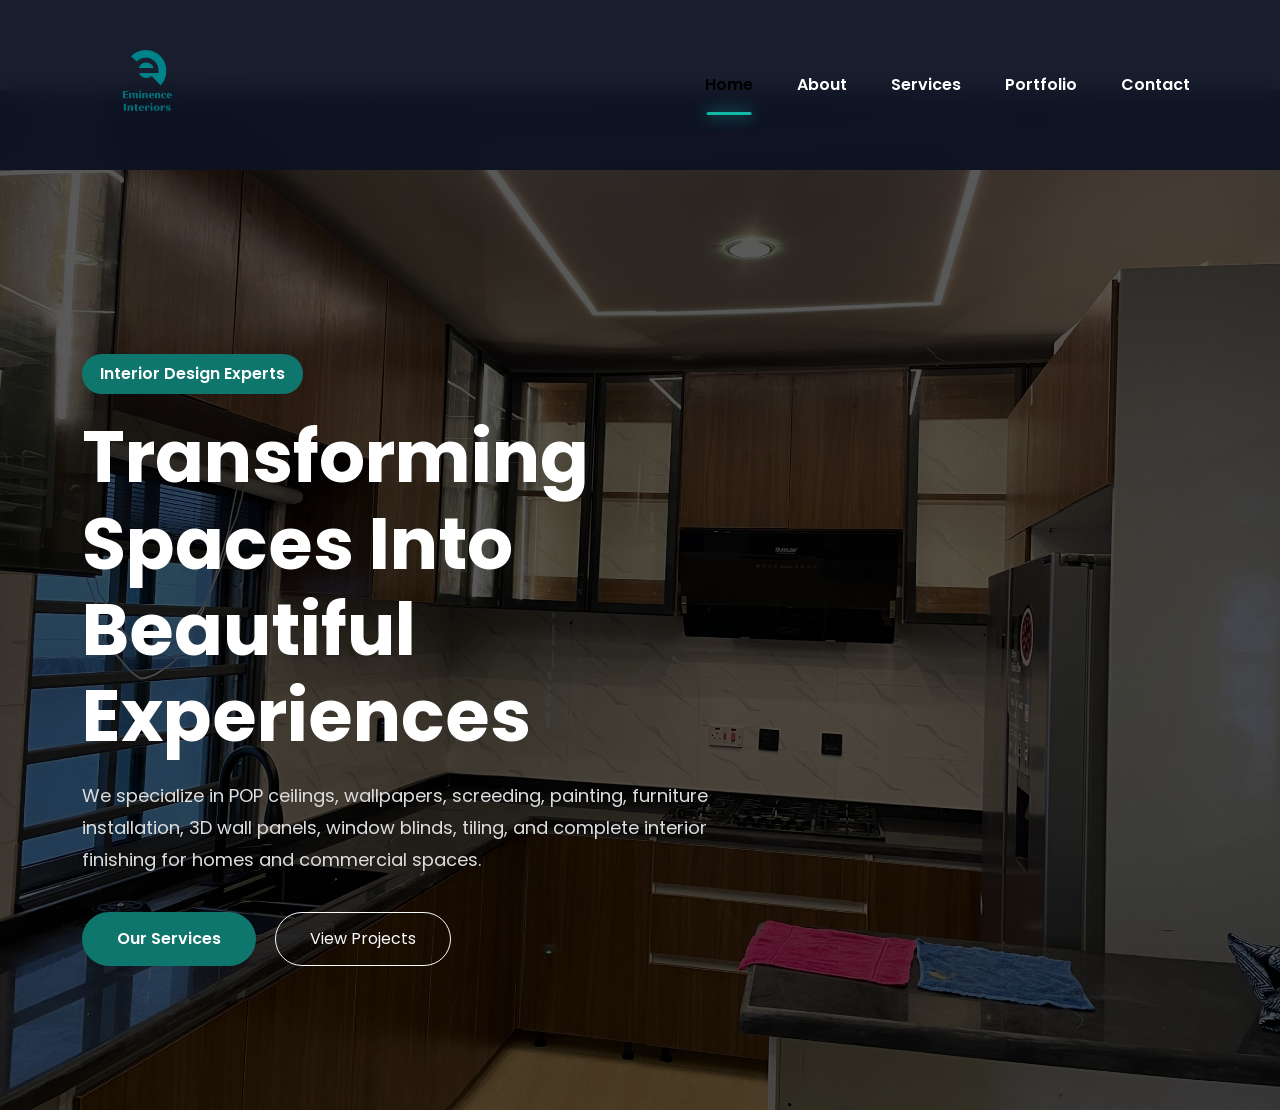
==== index.html @ 1c72c8dd "Add initial HTML structure for the website including index, portfolio, and services pages" ====
<!DOCTYPE html>
<html lang="en">

<head>

    <meta charset="UTF-8">
    <meta name="viewport" content="width=device-width, initial-scale=1.0">

    <title>Eminence Interior</title>

    <!-- Bootstrap -->

    <link href="https://cdn.jsdelivr.net/npm/bootstrap@5.3.8/dist/css/bootstrap.min.css" rel="stylesheet">

    <!-- Font Awesome -->

    <link rel="stylesheet"
        href="https://cdnjs.cloudflare.com/ajax/libs/font-awesome/6.7.2/css/all.min.css">

    <!-- CSS -->

    <link rel="stylesheet" href="css/style.css">

</head>

<body>
    <!--================== Navbar ==================-->

<nav class="navbar navbar-expand-lg fixed-top">

    <div class="container">

        <a class="navbar-brand" href="index.html">

            <img src="images/logo/logo.png" alt="Logo">

        </a>

        <button class="navbar-toggler bg-light"
            type="button"
            data-bs-toggle="collapse"
            data-bs-target="#navbarNav">

            <span class="navbar-toggler-icon"></span>

        </button>

        <div class="collapse navbar-collapse" id="navbarNav">

            <ul class="navbar-nav ms-auto">

                <li class="nav-item">
                    <a class="nav-link active" href="index.html">Home</a>
                </li>

                <li class="nav-item">
                    <a class="nav-link" href="about.html">About</a>
                </li>

                <li class="nav-item">
                    <a class="nav-link" href="services.html">Services</a>
                </li>

                <li class="nav-item">
                    <a class="nav-link" href="portfolio.html">Portfolio</a>
                </li>

                <li class="nav-item">
                    <a class="nav-link" href="contact.html">Contact</a>
                </li>

            </ul>

        </div>

    </div>

</nav>

<!-- ================= Hero Section ================= -->

<section class="hero">

    <div class="hero-overlay">

        <div class="container">

            <div class="row align-items-center min-vh-100">

                <div class="col-lg-7">

                    <span class="hero-tag">
                        Interior Design Experts
                    </span>

                    <h1>
                        Transforming Spaces Into Beautiful Experiences
                    </h1>

                    <p>
                        We specialize in POP ceilings, wallpapers, screeding,
                        painting, furniture installation, 3D wall panels,
                        window blinds, tiling, and complete interior finishing
                        for homes and commercial spaces.
                    </p>

                    <div class="hero-btns">

                        <a href="services.html" class="btn btn-main">
                            Our Services
                        </a>

                        <a href="portfolio.html" class="btn btn-outline-light">
                            View Projects
                        </a>

                    </div>

                </div>

            </div>

        </div>

    </div>

</section>

<script>

window.addEventListener("scroll",function(){

document.querySelector(".navbar").classList.toggle("scrolled",window.scrollY>50);

});

</script>

<script src="https://cdn.jsdelivr.net/npm/bootstrap@5.3.8/dist/js/bootstrap.bundle.min.js"></script>

</body>

</html>
---- css/style.css ----
/* Google Font */

@import url('https://fonts.googleapis.com/css2?family=Poppins:wght@300;400;500;600;700;800&display=swap');

*{
    margin:0;
    padding:0;
    box-sizing:border-box;
    font-family:'Poppins',sans-serif;
}

body{
    overflow-x:hidden;
}

/* Navbar */

.navbar{

    position:fixed;

    top:0;

    left:0;

    width:100%;

    background:rgba(13,18,35,.95);

    backdrop-filter:blur(12px);

    z-index:999;

    transition:.4s;

    padding:15px 0;

}

.navbar-brand img{
    width:130px;
    height:auto;
}

.nav-link{

    position:relative;

    color:white;

    font-weight:600;

    margin-left:28px;

    transition:.3s;

}

.nav-link:hover{

    color:#14b8a6;

}

.nav-link::after{

    content:"";

    position:absolute;

    left:50%;

    bottom:-10px;

    width:0;

    height:3px;

    background:#14b8a6;

    border-radius:50px;

    transform:translateX(-50%);

    transition:.3s;

}

.nav-link:hover::after{

    width:70%;

}

.nav-link.active{

    color:#14b8a6;

}

.nav-link.active::after{

    width:70%;

    box-shadow:0 0 15px #14b8a6;

}

.navbar.scrolled{
    background:#111827;
    box-shadow:0 5px 20px rgba(0,0,0,.2);
}

.navbar.scrolled .nav-link{
    color:#fff;
}

.navbar.scrolled .nav-link:hover{
    color:#14b8a6;
}

/* ================= HERO ================= */

.hero{

    background:url("../images/hero/hero.png") center center/cover no-repeat;

    min-height:100vh;

    position:relative;

    margin-top:90px;

}

.hero .container{
    padding-top:120px;
}

.hero-overlay{

    background:rgba(0,0,0,.65);

    min-height:100vh;

    display:flex;

    align-items:center;

}

.hero-tag{

    display:inline-block;

    background:#0F766E;

    color:#fff;

    padding:8px 18px;

    border-radius:30px;

    margin-bottom:20px;

    font-weight:600;

}

.hero h1{

    color:#fff;

    font-size:72px;

    font-weight:700;

    line-height:1.2;

    margin-bottom:20px;

}

.hero p{

    color:#ddd;

    font-size:18px;

    line-height:1.8;

    max-width:650px;

}

.hero-btns{

    margin-top:35px;

}

.btn-main{

    background:#0F766E;

    color:#fff;

    padding:14px 34px;

    border-radius:50px;

    margin-right:15px;

    font-weight:600;

}

.btn-main:hover{

    background:#0b5d57;

    color:#fff;

}

.btn-outline-light{

    padding:14px 34px;

    border-radius:50px;

}

.btn-outline-light:hover{

    background:#fff;

    color:#000;

}

@media (max-width:768px){

.hero{

    text-align:center;

}

.hero h1{

    font-size:38px;

}

.hero p{

    font-size:16px;

}

.hero-btns{

    display:flex;

    flex-direction:column;

    gap:15px;

}

.btn-main,

.btn-outline-light{

    width:100%;

}

}
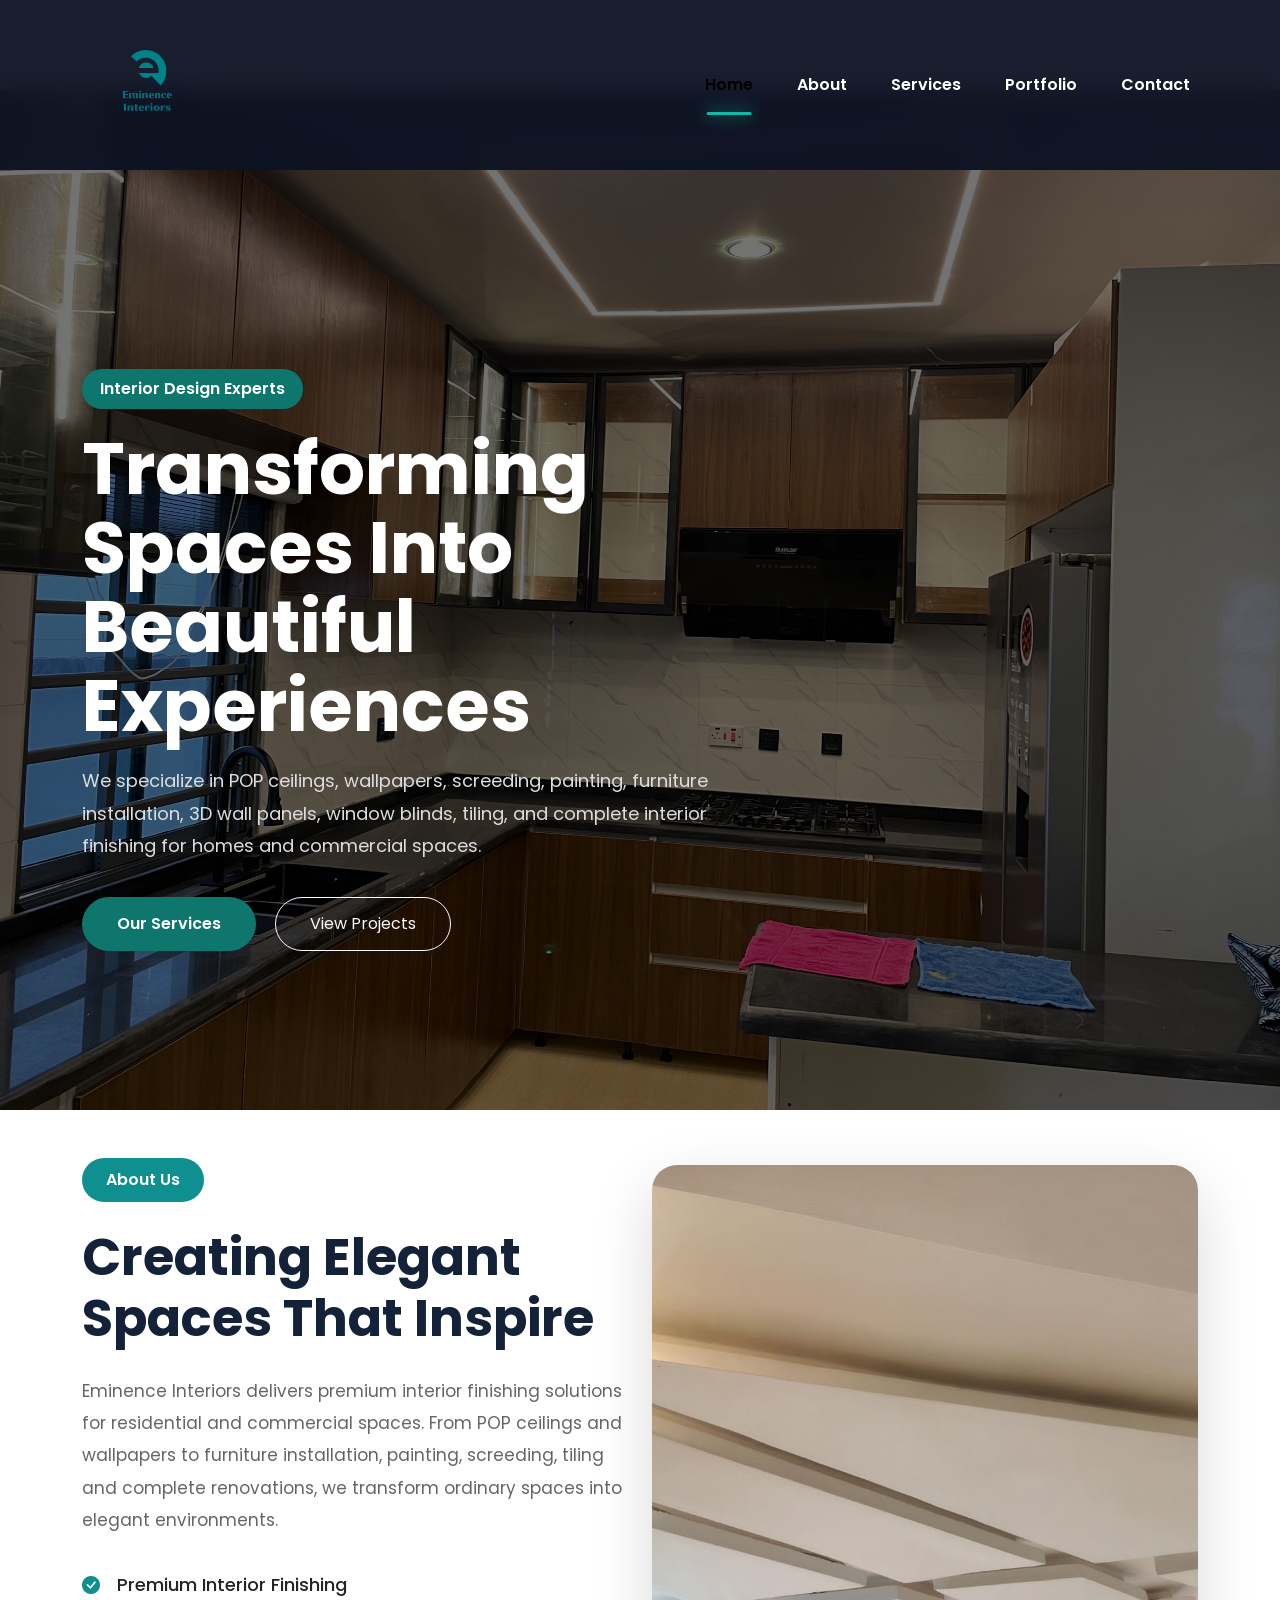
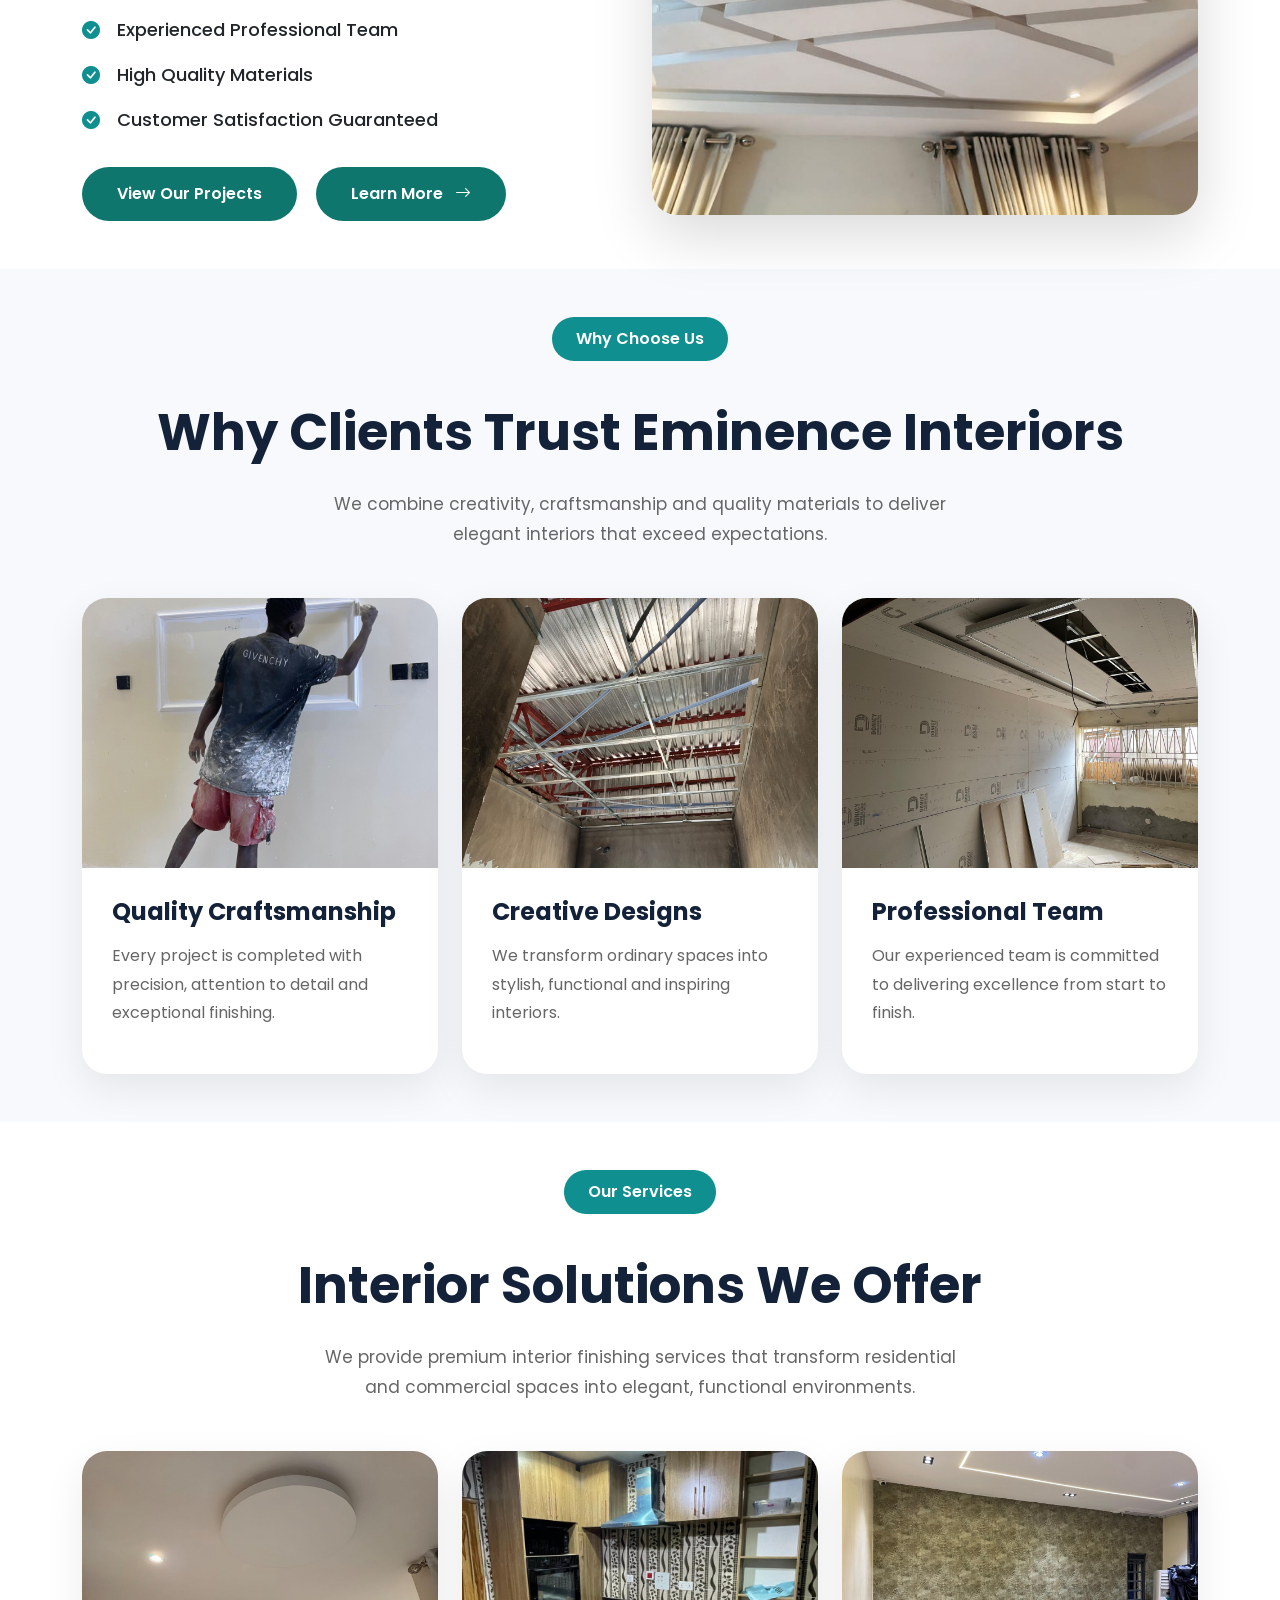
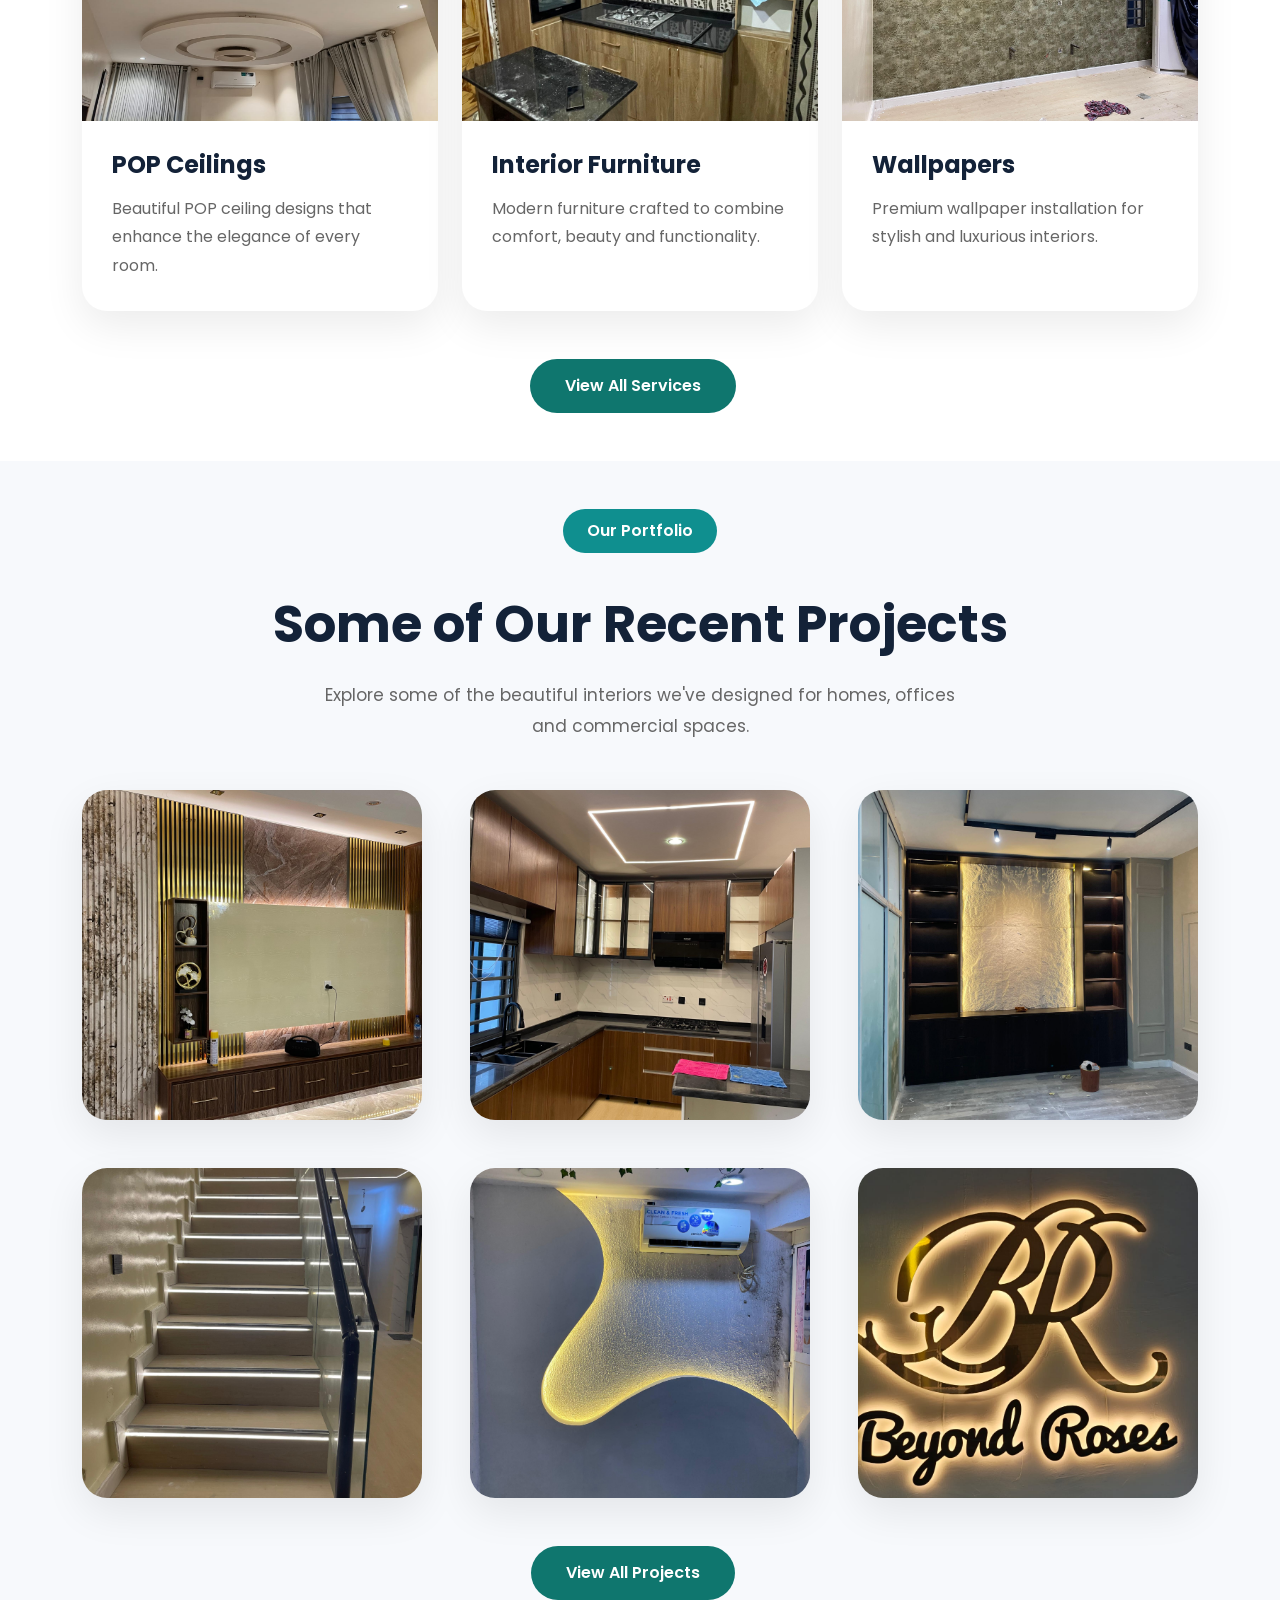
==== commit 7e9746be: "Add About, Why Choose Us, Services, and Portfolio sections to the homepage" ====
--- a/index.html
+++ b/index.html
@@ -17,6 +17,10 @@
     <link rel="stylesheet"
         href="https://cdnjs.cloudflare.com/ajax/libs/font-awesome/6.7.2/css/all.min.css">
 
+    <!-- Bootstrap Icons -->
+    <link rel="stylesheet"
+        href="https://cdn.jsdelivr.net/npm/bootstrap-icons@1.11.3/font/bootstrap-icons.min.css">
+    
     <!-- CSS -->
 
     <link rel="stylesheet" href="css/style.css">
@@ -126,6 +130,428 @@
 
 </section>
 
+<section class="about py-5" id="about">
+    <div class="container">
+
+        <div class="row align-items-center gy-5">
+
+            <!-- TEXT -->
+
+            <div class="col-lg-6">
+
+                <span class="section-tag">
+
+                    About Us
+
+                </span>
+
+                <h2 class="section-title">
+
+                    Creating Elegant Spaces
+                    That Inspire
+
+                </h2>
+
+                <p class="about-text">
+
+                    Eminence Interiors delivers premium interior
+                    finishing solutions for residential and
+                    commercial spaces. From POP ceilings and
+                    wallpapers to furniture installation,
+                    painting, screeding, tiling and complete
+                    renovations, we transform ordinary spaces
+                    into elegant environments.
+
+                </p>
+
+                <div class="about-features">
+
+                    <p><i class="bi bi-check-circle-fill"></i> Premium Interior Finishing</p>
+
+                    <p><i class="bi bi-check-circle-fill"></i> Experienced Professional Team</p>
+
+                    <p><i class="bi bi-check-circle-fill"></i> High Quality Materials</p>
+
+                    <p><i class="bi bi-check-circle-fill"></i> Customer Satisfaction Guaranteed</p>
+
+                </div>
+
+                <a href="portfolio.html"
+                    class="btn btn-main mt-3">
+
+                    View Our Projects
+
+                </a>
+
+                <a href="about.html" 
+                    class="btn btn-main mt-3">
+                    Learn More
+                    <i class="bi bi-arrow-right ms-2"></i>
+                </a>
+
+            </div>
+
+            <!-- IMAGE -->
+
+            <div class="col-lg-6">
+
+                <img src="images/about/about3.png"
+                    class="img-fluid about-img"
+                    alt="About Eminence Interiors">
+
+            </div>
+
+        </div>
+
+    </div>
+</section>
+
+<section class="why-us py-5">
+
+    <div class="container">
+
+        <div class="text-center mb-5">
+
+            <span class="section-tag">
+                Why Choose Us
+            </span>
+
+            <h2 class="section-title mt-3">
+                Why Clients Trust Eminence Interiors
+            </h2>
+
+            <p class="section-description">
+                We combine creativity, craftsmanship and quality
+                materials to deliver elegant interiors that exceed
+                expectations.
+            </p>
+
+        </div>
+
+        <div class="row g-4">
+
+            <!-- Card 1 -->
+
+            <div class="col-lg-4 col-md-6">
+
+                <div class="why-card">
+
+                    <div class="why-image">
+
+                        <img src="images/about/about.png"
+                             alt="Quality Craftsmanship">
+
+                    </div>
+
+                    <div class="why-content">
+
+                        <h4>Quality Craftsmanship</h4>
+
+                        <p>
+                            Every project is completed with precision,
+                            attention to detail and exceptional finishing.
+                        </p>
+
+                    </div>
+
+                </div>
+
+            </div>
+
+            <!-- Card 2 -->
+
+            <div class="col-lg-4 col-md-6">
+
+                <div class="why-card">
+
+                    <div class="why-image">
+
+                        <img src="images/about/about1.png"
+                             alt="Creative Designs">
+
+                    </div>
+
+                    <div class="why-content">
+
+                        <h4>Creative Designs</h4>
+
+                        <p>
+                            We transform ordinary spaces into stylish,
+                            functional and inspiring interiors.
+                        </p>
+
+                    </div>
+
+                </div>
+
+            </div>
+
+            <!-- Card 3 -->
+
+            <div class="col-lg-4 col-md-6">
+
+                <div class="why-card">
+
+                    <div class="why-image">
+
+                        <img src="images/about/about2.png"
+                             alt="Professional Team">
+
+                    </div>
+
+                    <div class="why-content">
+
+                        <h4>Professional Team</h4>
+
+                        <p>
+                            Our experienced team is committed to
+                            delivering excellence from start to finish.
+                        </p>
+
+                    </div>
+
+                </div>
+
+            </div>
+
+        </div>
+
+    </div>
+
+</section>
+
+<!-- ================= SERVICES ================= -->
+
+<section class="services py-5" id="services">
+
+    <div class="container">
+
+        <div class="text-center mb-5">
+
+            <span class="section-tag">
+
+                Our Services
+
+            </span>
+
+            <h2 class="section-title mt-3">
+
+                Interior Solutions We Offer
+
+            </h2>
+
+            <p class="section-description">
+
+                We provide premium interior finishing services that
+                transform residential and commercial spaces into
+                elegant, functional environments.
+
+            </p>
+
+        </div>
+
+        <div class="row g-4">
+
+            <!-- Service 1 -->
+
+            <div class="col-lg-4 col-md-6">
+
+                <div class="service-card">
+
+                    <img src="images/services/services2.png"
+                         alt="POP Ceiling">
+
+                    <div class="service-content">
+
+                        <h4>POP Ceilings</h4>
+
+                        <p>
+
+                            Beautiful POP ceiling designs that
+                            enhance the elegance of every room.
+
+                        </p>
+
+                    </div>
+
+                </div>
+
+            </div>
+
+            <!-- Service 2 -->
+
+            <div class="col-lg-4 col-md-6">
+
+                <div class="service-card">
+
+                    <img src="images/services/services3.png"
+                         alt="Furniture">
+
+                    <div class="service-content">
+
+                        <h4>Interior Furniture</h4>
+
+                        <p>
+
+                            Modern furniture crafted to combine
+                            comfort, beauty and functionality.
+
+                        </p>
+
+                    </div>
+
+                </div>
+
+            </div>
+
+            <!-- Service 3 -->
+
+            <div class="col-lg-4 col-md-6">
+
+                <div class="service-card">
+
+                    <img src="images/services/services.png"
+                         alt="Wallpaper">
+
+                    <div class="service-content">
+
+                        <h4>Wallpapers</h4>
+
+                        <p>
+
+                            Premium wallpaper installation for
+                            stylish and luxurious interiors.
+
+                        </p>
+
+                    </div>
+
+                </div>
+
+            </div>
+
+        </div>
+
+        <!-- Button -->
+
+        <div class="text-center mt-5">
+
+            <a href="services.html" class="btn btn-main">
+
+                View All Services
+
+            </a>
+
+        </div>
+
+    </div>
+
+</section>
+
+<!-- ================= PORTFOLIO PREVIEW ================= -->
+
+<section class="portfolio-preview py-5">
+
+    <div class="container">
+
+        <div class="text-center mb-5">
+
+            <span class="section-tag">
+
+                Our Portfolio
+
+            </span>
+
+            <h2 class="section-title mt-3">
+
+                Some of Our Recent Projects
+
+            </h2>
+
+            <p class="section-description">
+
+                Explore some of the beautiful interiors we've
+                designed for homes, offices and commercial spaces.
+
+            </p>
+
+        </div>
+
+        <div class="row g-5">
+
+            <div class="col-lg-4 col-md-6">
+
+    <div class="portfolio-item">
+
+        <img src="images/portfolio/portfolio1.png"
+             alt="Luxury Living Room">
+
+        <div class="portfolio-overlay">
+
+            <h4>
+
+                Luxury Living Room
+
+            </h4>
+
+            <a href="portfolio.html">
+
+                View Project
+                <i class="bi bi-arrow-right"></i>
+
+            </a>
+
+        </div>
+
+    </div>
+
+</div>
+            <div class="col-lg-4 col-md-6">
+                <div class="portfolio-item">
+                    <img src="images/portfolio/portfolio.png" alt="">
+                </div>
+            </div>
+
+            <div class="col-lg-4 col-md-6">
+                <div class="portfolio-item">
+                    <img src="images/portfolio/portfolio2.png" alt="">
+                </div>
+            </div>
+
+            <div class="col-lg-4 col-md-6">
+                <div class="portfolio-item">
+                    <img src="images/portfolio/portfolio4.png" alt="">
+                </div>
+            </div>
+
+            <div class="col-lg-4 col-md-6">
+                <div class="portfolio-item">
+                    <img src="images/portfolio/portfolio5.png" alt="">
+                </div>
+            </div>
+
+            <div class="col-lg-4 col-md-6">
+                <div class="portfolio-item">
+                    <img src="images/portfolio/portfolio6.png" alt="">
+                </div>
+            </div>
+
+        </div>
+
+        <div class="text-center mt-5">
+
+            <a href="portfolio.html" class="btn btn-main">
+
+                View All Projects
+
+            </a>
+
+        </div>
+
+    </div>
+
+</section>
+
 <script>
 
 window.addEventListener("scroll",function(){
--- a/css/style.css
+++ b/css/style.css
@@ -139,7 +139,7 @@
 
 .hero-overlay{
 
-    background:rgba(0,0,0,.65);
+    background:rgba(0,0,0,.55);
 
     min-height:100vh;
 
@@ -175,106 +175,538 @@
 
     font-weight:700;
 
+    line-height:1.1;
+
+    margin-bottom:20px;
+
+}
+
+.hero p{
+
+    color:#ddd;
+
+    font-size:18px;
+
+    line-height:1.8;
+
+    max-width:650px;
+
+}
+
+.hero-btns{
+
+    margin-top:35px;
+
+}
+
+.btn-main{
+
+    background:#0F766E;
+
+    color:#fff;
+
+    padding:14px 34px;
+
+    border-radius:50px;
+
+    margin-right:15px;
+
+    font-weight:600;
+
+}
+
+.btn-main:hover{
+
+    background:#0b5d57;
+
+    color:#fff;
+
+}
+
+.btn-outline-light{
+
+    padding:14px 34px;
+
+    border-radius:50px;
+
+}
+
+.btn-outline-light:hover{
+
+    background:#fff;
+
+    color:#000;
+
+}
+
+@media (max-width:768px){
+
+.hero{
+
+    text-align:center;
+
+}
+
+.hero h1{
+
+    font-size:38px;
+
+}
+
+.hero p{
+
+    font-size:16px;
+
+}
+
+.hero-btns{
+
+    display:flex;
+
+    flex-direction:column;
+
+    gap:15px;
+
+}
+
+.btn-main,
+
+.btn-outline-light{
+
+    width:100%;
+
+}
+.services{
+
+    padding:80px 0;
+
+}
+
+.service-content{
+
+    text-align:center;
+
+}
+
+.service-content h4{
+
+    font-size:22px;
+
+}
+
+.portfolio-preview{
+
+    padding:80px 0;
+
+}
+
+.portfolio-item img{
+
+    height:250px;
+
+}
+
+}
+
+.about{
+
+    padding:120px 0;
+
+    background:#fff;
+
+}
+
+.section-tag{
+
+    display:inline-block;
+
+    background:#0f8f8f;
+
+    color:#fff;
+
+    padding:10px 24px;
+
+    border-radius:50px;
+
+    font-weight:600;
+
+    margin-bottom:25px;
+
+}
+
+.section-title{
+
+    font-size:3.2rem;
+
+    font-weight:700;
+
+    color:#132238;
+
     line-height:1.2;
 
-    margin-bottom:20px;
-
-}
-
-.hero p{
-
-    color:#ddd;
+    margin-bottom:25px;
+
+}
+
+.about-text{
+
+    font-size:17px;
+
+    line-height:1.9;
+
+    color:#666;
+
+}
+
+.about-features{
+
+    margin-top:35px;
+
+}
+
+.about-features p{
 
     font-size:18px;
 
+    margin-bottom:18px;
+
+    font-weight:500;
+
+}
+
+.about-features i{
+
+    color:#0f8f8f;
+
+    margin-right:12px;
+
+}
+
+.about-img{
+
+    width:100%;
+
+    height:650px;
+
+    object-fit:cover;
+
+    border-radius:25px;
+
+    box-shadow:0 20px 60px rgba(0,0,0,.15);
+
+    transition:.5s ease;
+
+}
+
+.about-img:hover img{
+
+    transform:scale(1.08);
+
+}
+
+/* WHY CHOOSE US */
+
+.why-us{
+
+    background:#f7f9fc;
+
+    padding:120px 0;
+
+}
+
+.section-description{
+
+    max-width:650px;
+
+    margin:20px auto 0;
+
+    color:#666;
+
+    font-size:17px;
+
     line-height:1.8;
 
-    max-width:650px;
-
-}
-
-.hero-btns{
-
-    margin-top:35px;
-
-}
-
-.btn-main{
-
-    background:#0F766E;
+}
+
+.why-card{
+
+    background:#fff;
+
+    border-radius:25px;
+
+    overflow:hidden;
+
+    box-shadow:0 15px 40px rgba(0,0,0,.08);
+
+    transition:.4s ease;
+
+    height:100%;
+
+}
+
+.why-card:hover{
+
+    transform:translateY(-12px);
+
+    box-shadow:0 30px 60px rgba(0,0,0,.15);
+
+}
+
+.why-image{
+
+    overflow:hidden;
+
+}
+
+.why-image img{
+
+    width:100%;
+
+    height:270px;
+
+    object-fit:cover;
+
+    transition:.5s ease;
+
+}
+
+.why-card:hover img{
+
+    transform:scale(1.08);
+
+}
+
+.why-content{
+
+    padding:30px;
+
+}
+
+.why-content h4{
+
+    font-size:24px;
+
+    font-weight:700;
+
+    color:#132238;
+
+    margin-bottom:15px;
+
+}
+
+.why-content p{
+
+    color:#666;
+
+    line-height:1.8;
+
+    font-size:16px;
+
+}
+
+/* ===========================
+        SERVICES
+=========================== */
+
+.services{
+
+    padding:120px 0;
+
+    background:#fff;
+
+}
+
+.service-card{
+
+    background:#fff;
+
+    border-radius:25px;
+
+    overflow:hidden;
+
+    box-shadow:0 15px 40px rgba(0,0,0,.08);
+
+    transition:.4s ease;
+
+    height:100%;
+
+}
+
+.service-card:hover{
+
+    transform:translateY(-12px);
+
+    box-shadow:0 25px 60px rgba(0,0,0,.15);
+
+}
+
+.service-card img{
+
+    width:100%;
+
+    height:270px;
+
+    object-fit:cover;
+
+    transition:.5s ease;
+
+}
+
+.service-card:hover img{
+
+    transform:scale(1.08);
+
+}
+
+.service-content{
+
+    padding:30px;
+
+}
+
+.service-content h4{
+
+    color:#132238;
+
+    font-size:24px;
+
+    font-weight:700;
+
+    margin-bottom:15px;
+
+}
+
+.service-content p{
+
+    color:#666;
+
+    line-height:1.8;
+
+    margin-bottom:0;
+
+}
+
+/* ===========================
+      PORTFOLIO PREVIEW
+=========================== */
+
+.portfolio-preview{
+
+    padding:80px 0;
+
+    background:#f7f9fc;
+
+}
+
+.portfolio-item{
+
+    position:relative;
+
+    overflow:hidden;
+
+    border-radius:25px;
+
+    box-shadow:0 15px 40px rgba(0,0,0,.08);
+
+    transition:.4s ease;
+
+}
+
+.portfolio-item:hover{
+
+    transform:translateY(-10px);
+
+    box-shadow:0 25px 60px rgba(0,0,0,.15);
+
+}
+
+.portfolio-item img{
+
+    width:100%;
+
+    height:330px;
+
+    object-fit:cover;
+
+    transition:.6s ease;
+
+}
+
+.portfolio-item:hover img{
+
+    transform:scale(1.1);
+
+}
+
+.portfolio-overlay{
+
+    position:absolute;
+
+    inset:0;
+
+    background:linear-gradient(
+        rgba(0,0,0,.05),
+        rgba(0,0,0,.75)
+    );
+
+    display:flex;
+
+    flex-direction:column;
+
+    justify-content:flex-end;
+
+    align-items:center;
+
+    padding:30px;
+
+    opacity:0;
+
+    transition:.45s ease;
+
+}
+
+.portfolio-item:hover .portfolio-overlay{
+
+    opacity:1;
+
+}
+
+.portfolio-overlay h4{
 
     color:#fff;
 
-    padding:14px 34px;
+    font-size:24px;
+
+    margin-bottom:12px;
+
+    transform:translateY(20px);
+
+    transition:.45s;
+
+}
+
+.portfolio-overlay a{
+
+    color:#fff;
+
+    text-decoration:none;
+
+    background:#0f8f8f;
+
+    padding:12px 25px;
 
     border-radius:50px;
 
-    margin-right:15px;
-
-    font-weight:600;
-
-}
-
-.btn-main:hover{
-
-    background:#0b5d57;
-
-    color:#fff;
-
-}
-
-.btn-outline-light{
-
-    padding:14px 34px;
-
-    border-radius:50px;
-
-}
-
-.btn-outline-light:hover{
-
-    background:#fff;
-
-    color:#000;
-
-}
-
-@media (max-width:768px){
-
-.hero{
-
-    text-align:center;
-
-}
-
-.hero h1{
-
-    font-size:38px;
-
-}
-
-.hero p{
-
-    font-size:16px;
-
-}
-
-.hero-btns{
-
-    display:flex;
-
-    flex-direction:column;
-
-    gap:15px;
-
-}
-
-.btn-main,
-
-.btn-outline-light{
-
-    width:100%;
-
-}
+    transform:translateY(20px);
+
+    transition:.45s;
+
+}
+
+.portfolio-item:hover .portfolio-overlay h4,
+
+.portfolio-item:hover .portfolio-overlay a{
+
+    transform:translateY(0);
 
 }
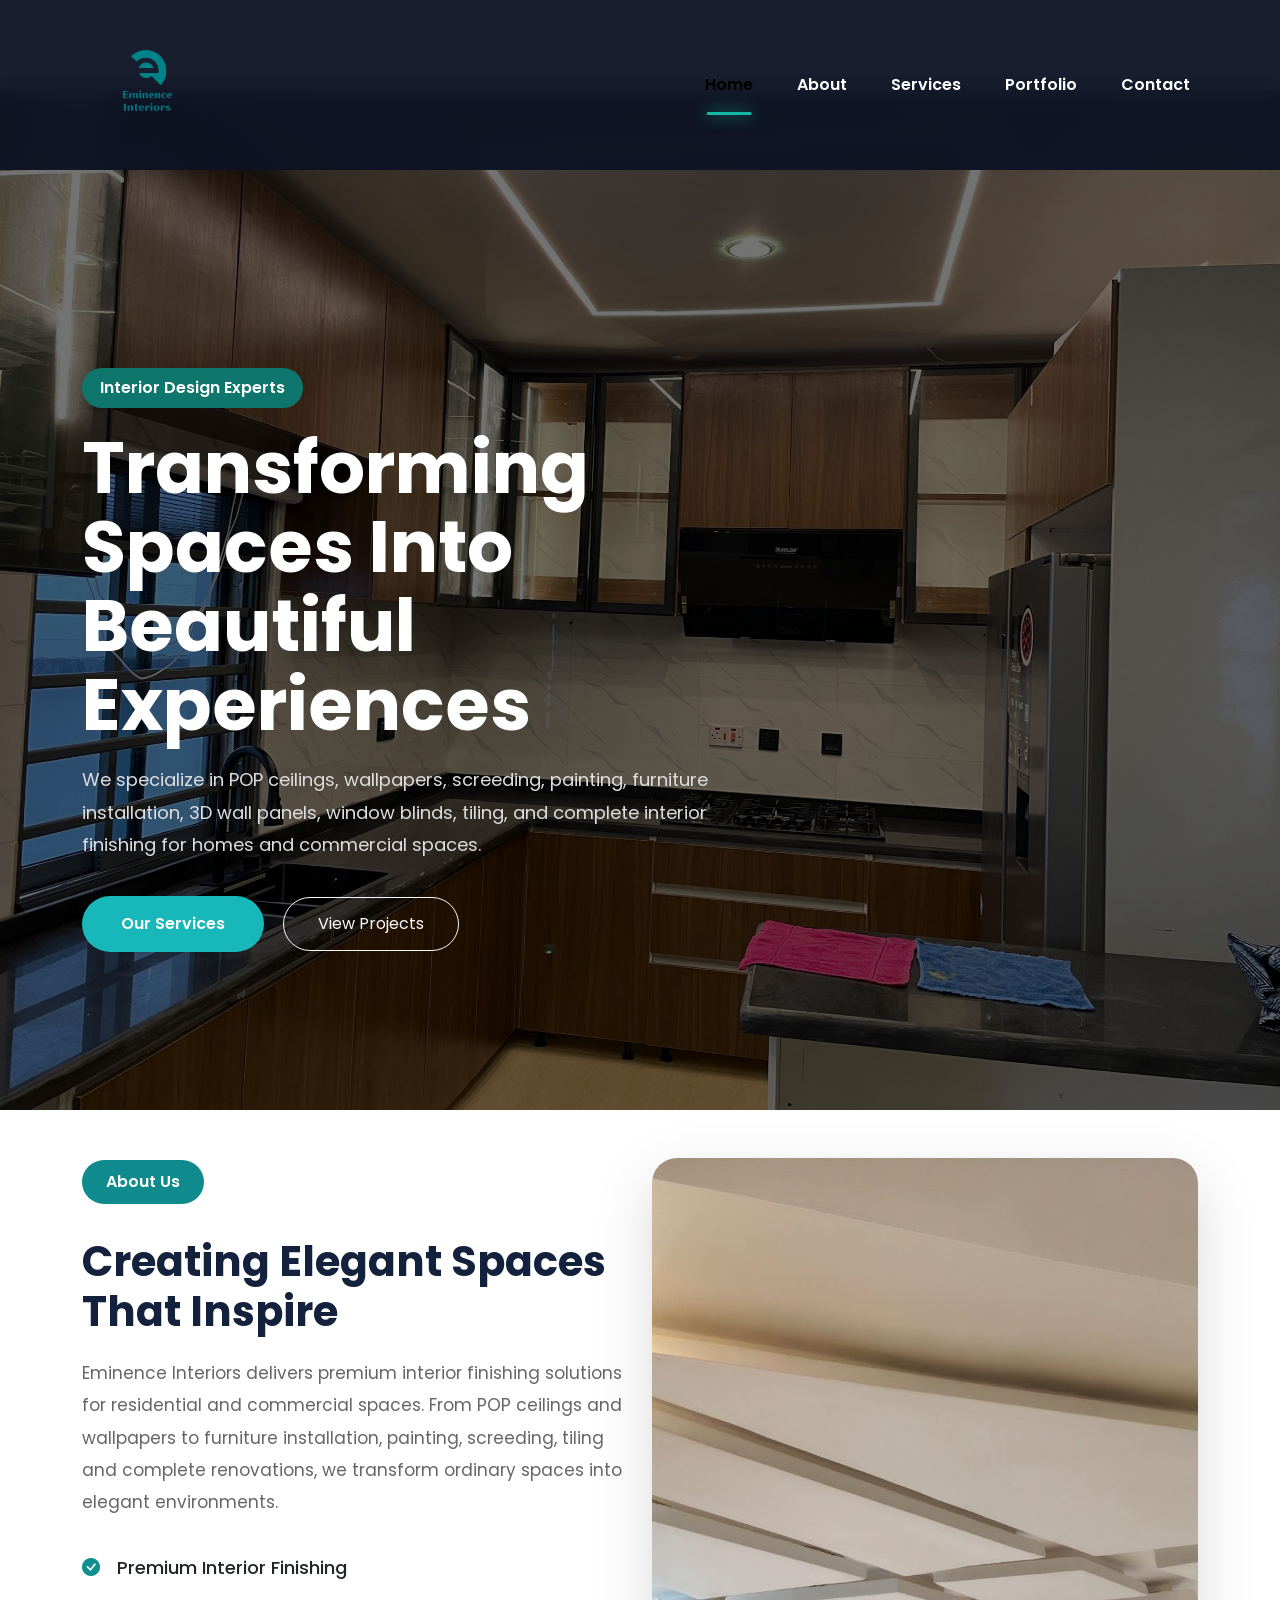
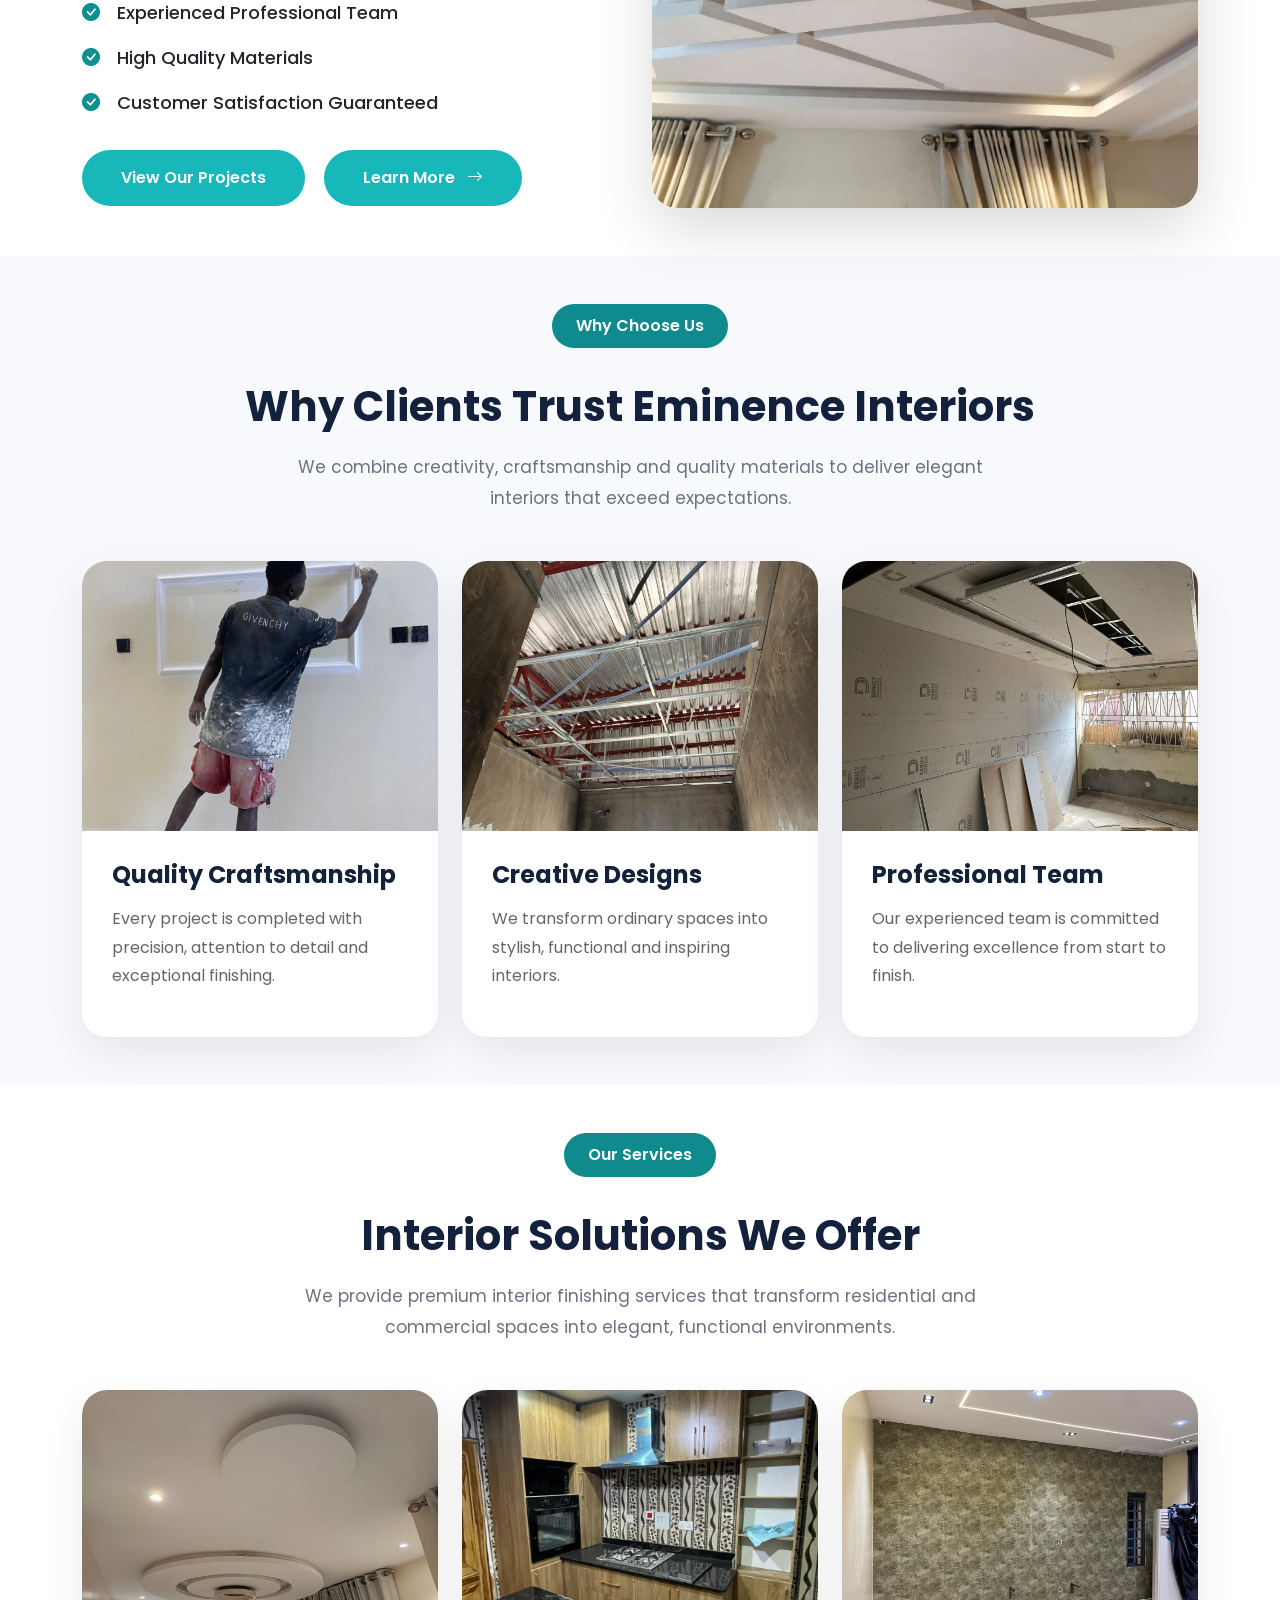
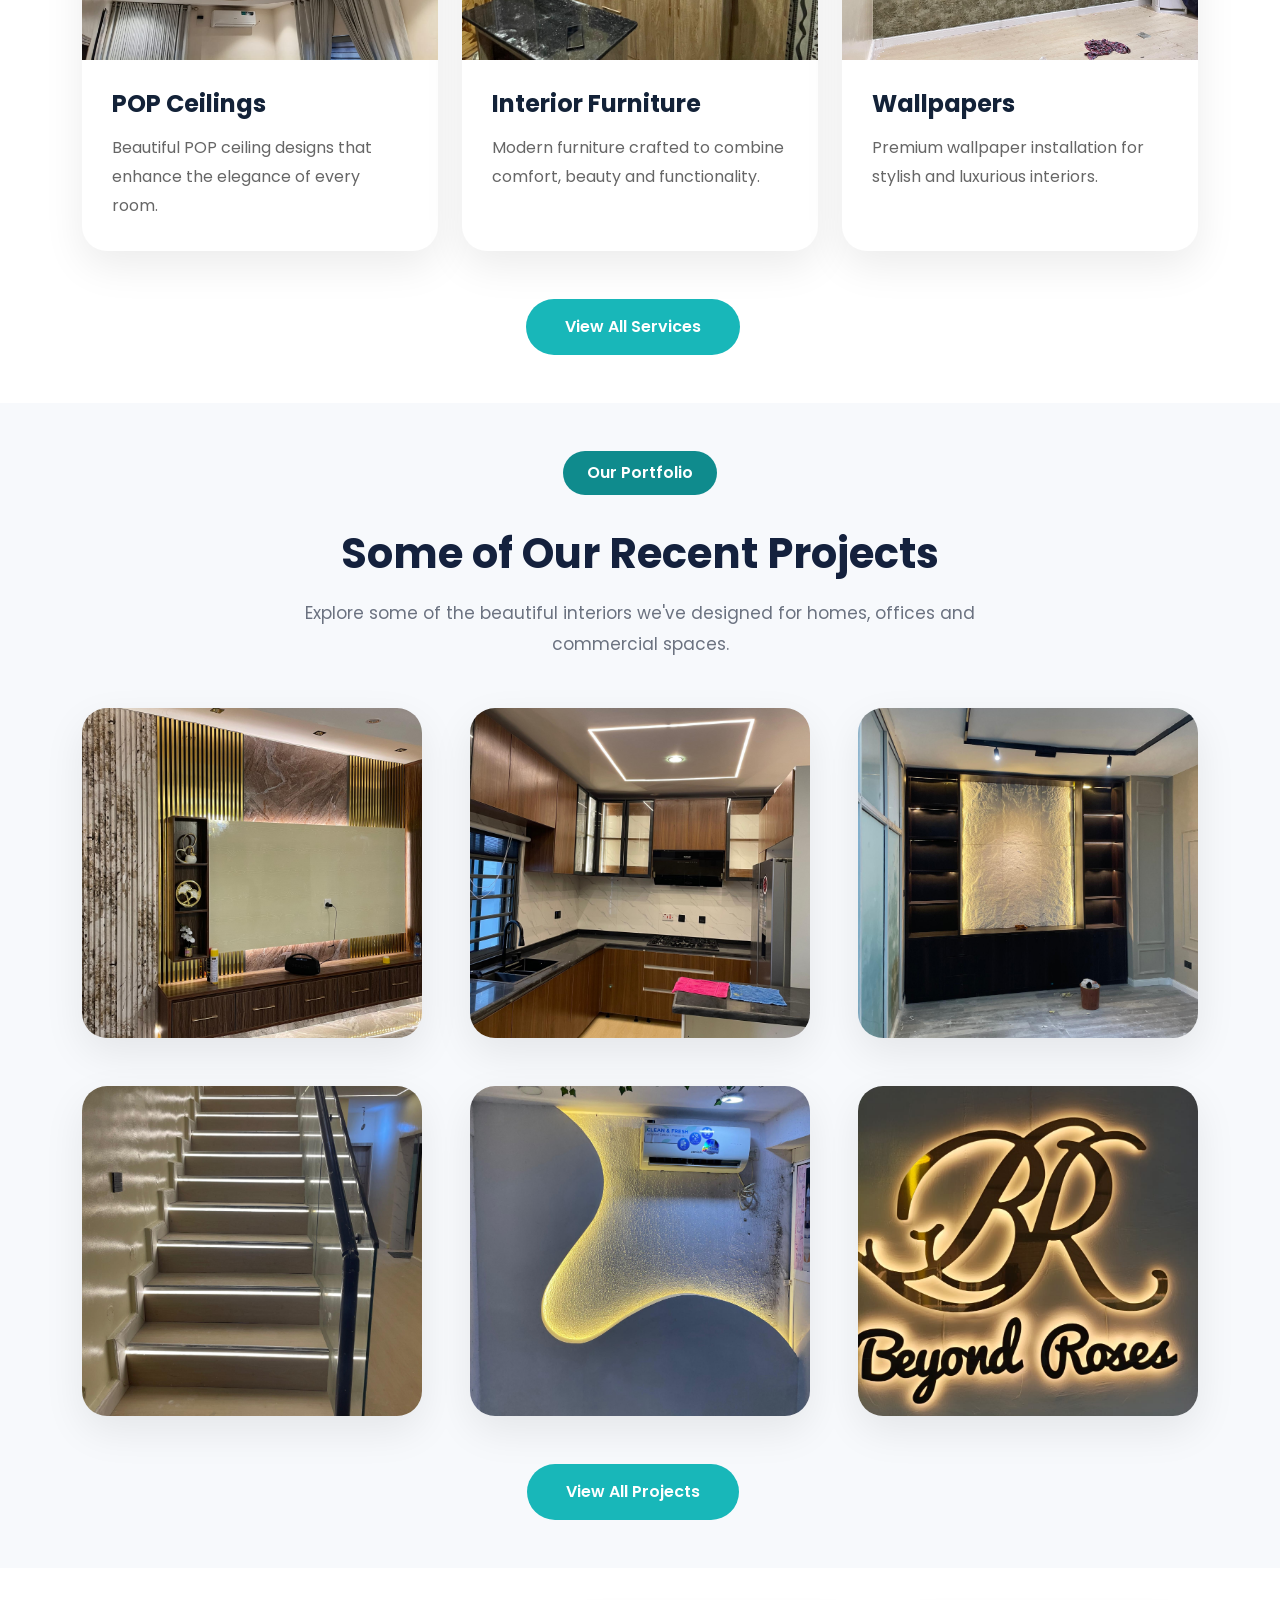
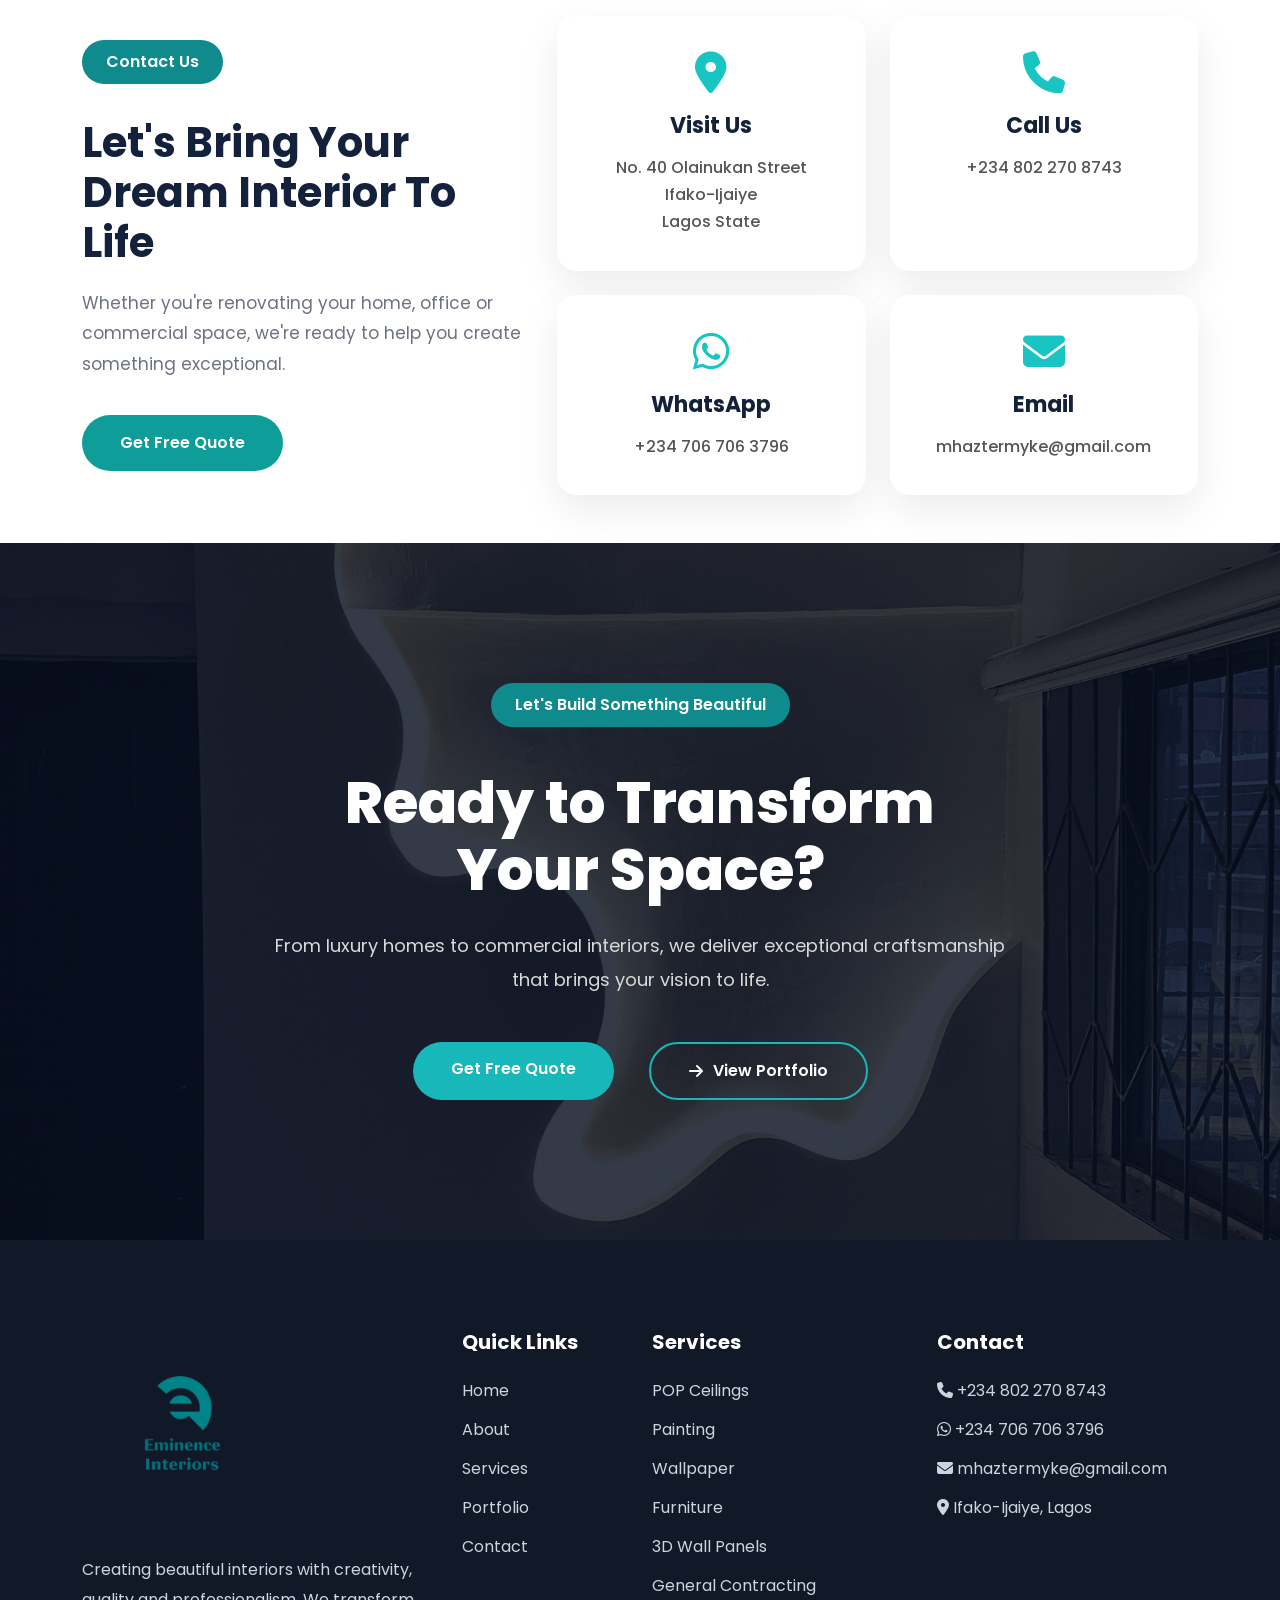
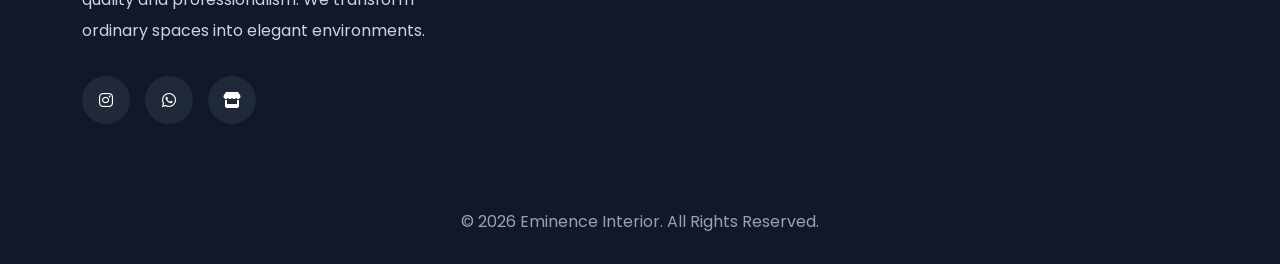
==== commit c98e1387: "Refactor code structure for improved readability and maintainability" ====
--- a/index.html
+++ b/index.html
@@ -552,6 +552,366 @@
 
 </section>
 
+<!-- ================= CONTACT PREVIEW ================= -->
+
+<section class="contact-preview py-5">
+
+    <div class="container">
+
+        <div class="row align-items-center gy-5">
+
+            <!-- Left -->
+
+            <div class="col-lg-5">
+
+                <span class="section-tag">
+
+                    Contact Us
+
+                </span>
+
+                <h2 class="section-title mt-3">
+
+                    Let's Bring Your Dream Interior To Life
+
+                </h2>
+
+                <p class="section-description">
+
+                    Whether you're renovating your home,
+                    office or commercial space,
+                    we're ready to help you create
+                    something exceptional.
+
+                </p>
+
+                <a href="contact.html" class="btn-main">
+
+                    Get Free Quote
+
+                </a>
+
+            </div>
+
+            <!-- Right -->
+
+            <div class="col-lg-7">
+
+                <div class="row g-4">
+
+                    <!-- Address -->
+
+                    <div class="col-md-6">
+
+                        <div class="contact-card">
+
+                            <i class="fas fa-map-marker-alt"></i>
+
+                            <h5>Visit Us</h5>
+
+                           <p>
+
+                                <a href="https://maps.google.com/?q=40+Olainukan+Street,+Ifako-Ijaiye,+Lagos" target="_blank">
+
+                                No. 40 Olainukan Street<br>
+
+                                Ifako-Ijaiye<br>
+
+                                Lagos State
+
+                                </a>
+
+                            </p>
+
+                        </div>
+
+                    </div>
+
+                    <!-- Phone -->
+
+                    <div class="col-md-6">
+
+                        <div class="contact-card">
+
+                            <i class="fas fa-phone"></i>
+
+                            <h5>Call Us</h5>
+
+                            <p>
+
+                                <a href="tel:+2348022708743">
+
+                                +234 802 270 8743
+
+                                </a>
+
+                            </p>
+
+                        </div>
+
+                    </div>
+
+                    <!-- WhatsApp -->
+
+                    <div class="col-md-6">
+
+                        <div class="contact-card">
+
+                            <i class="fab fa-whatsapp"></i>
+
+                            <h5>WhatsApp</h5>
+
+                            <p>
+
+                                <a href="https://wa.me/2347067063796" target="_blank">
+
+                                +234 706 706 3796
+
+                                </a>
+
+                            </p>
+
+                        </div>
+
+                    </div>
+
+                    <!-- Email -->
+
+                    <div class="col-md-6">
+
+                        <div class="contact-card">
+
+                            <i class="fas fa-envelope"></i>
+
+                            <h5>Email</h5>
+
+                            <p>
+
+                                <a href="mailto:mhaztermyke@gmail.com">
+
+                                    mhaztermyke@gmail.com
+
+                                </a>
+
+                            </p>
+
+                        </div>
+
+                    </div>
+
+                </div>
+
+            </div>
+
+        </div>
+
+    </div>
+
+</section>
+
+<!-- ================= CTA ================= -->
+
+<section class="cta-section">
+
+    <div class="cta-overlay"></div>
+
+    <div class="container">
+
+        <div class="cta-content">
+
+            <span class="section-tag">
+                Let's Build Something Beautiful
+            </span>
+
+            <h2>
+                Ready to Transform
+                <br>
+                Your Space?
+            </h2>
+
+            <p>
+                From luxury homes to commercial interiors,
+                we deliver exceptional craftsmanship that
+                brings your vision to life.
+            </p>
+
+            <div class="cta-buttons">
+
+                <a href="contact.html" class="btn-main">
+                    Get Free Quote
+                </a>
+
+                <a href="portfolio.html" class="btn-outline">
+
+                    <i class="fa-solid fa-arrow-right"></i>
+
+                    View Portfolio
+
+                </a>
+
+            </div>
+
+        </div>
+
+    </div>
+
+</section>
+
+<!-- ================= FOOTER ================= -->
+
+<footer class="footer">
+
+    <div class="container">
+
+        <div class="row gy-5">
+
+            <!-- Company -->
+
+            <div class="col-lg-4">
+
+                <img src="images/logo/logo.png" class="footer-logo" alt="Logo">
+
+                <p class="footer-text">
+
+                    Creating beautiful interiors with
+                    creativity, quality and professionalism.
+                    We transform ordinary spaces into
+                    elegant environments.
+
+                </p>
+
+                <div class="social-links">
+
+                    <a href="https://www.instagram.com/eminence_interior" target="_blank">
+
+                        <i class="fab fa-instagram"></i>
+
+                    </a>
+
+                    <a href="https://wa.me/2347067063796" target="_blank">
+
+                        <i class="fab fa-whatsapp"></i>
+
+                    </a>
+
+                    <a href="https://jiji.ng/shop/emineceinterior" target="_blank">
+
+                        <i class="fas fa-store"></i>
+
+                    </a>
+
+                </div>
+
+            </div>
+
+            <!-- Links -->
+
+            <div class="col-lg-2">
+
+                <h5>Quick Links</h5>
+
+                <ul>
+
+                    <li><a href="index.html">Home</a></li>
+
+                    <li><a href="about.html">About</a></li>
+
+                    <li><a href="services.html">Services</a></li>
+
+                    <li><a href="portfolio.html">Portfolio</a></li>
+
+                    <li><a href="contact.html">Contact</a></li>
+
+                </ul>
+
+            </div>
+
+            <!-- Services -->
+
+            <div class="col-lg-3">
+
+                <h5>Services</h5>
+
+                <ul>
+
+                    <li>POP Ceilings</li>
+
+                    <li>Painting</li>
+
+                    <li>Wallpaper</li>
+
+                    <li>Furniture</li>
+
+                    <li>3D Wall Panels</li>
+
+                    <li>General Contracting</li>
+
+                </ul>
+
+            </div>
+
+            <!-- Contact -->
+
+            <div class="col-lg-3">
+
+                <h5>Contact</h5>
+
+                <ul>
+
+                    <li>
+
+                        <a href="tel:+2348022708743">
+                            <i class="fas fa-phone"></i>
+                            +234 802 270 8743
+                        </a>
+
+                    </li>
+
+                    <li>
+
+                        <a href="https://wa.me/2347067063796" target="_blank">
+                            <i class="fab fa-whatsapp"></i>
+                            +234 706 706 3796
+                        </a>
+
+                    </li>
+
+                    <li>
+
+                        <a href="mailto:mhaztermyke@gmail.com">
+                            <i class="fas fa-envelope"></i>
+                            mhaztermyke@gmail.com
+                        </a>
+
+                    </li>
+
+                    <li>
+
+                        <a href="https://maps.google.com/?q=40+Olainukan+Street,+Ifako-Ijaiye,+Lagos" target="_blank">
+                            <i class="fas fa-map-marker-alt"></i>
+                            Ifako-Ijaiye, Lagos
+                        </a>
+
+                    </li>
+
+                </ul>
+
+            </div>
+
+        </div>
+
+        <hr>
+
+        <div class="footer-bottom">
+
+            © 2026 Eminence Interior. All Rights Reserved.
+
+        </div>
+
+    </div>
+
+</footer>
+
 <script>
 
 window.addEventListener("scroll",function(){
--- a/css/style.css
+++ b/css/style.css
@@ -306,6 +306,91 @@
 
 }
 
+.contact-preview{
+
+    padding:80px 0;
+
+}
+
+.contact-preview .section-title,
+
+.contact-preview .section-description{
+
+    text-align:center;
+
+}
+
+.contact-preview .btn-main{
+
+    display:block;
+
+    width:fit-content;
+
+    margin:30px auto;
+
+}
+
+.contact-card{
+
+    padding:30px 20px;
+
+}
+
+.footer{
+
+    text-align:center;
+
+}
+
+.footer-logo{
+
+    margin:auto auto 25px;
+
+}
+
+.social-links{
+
+    justify-content:center;
+
+}
+
+
+.page-hero{
+
+    min-height:55vh;
+
+}
+
+.page-hero h1{
+
+    font-size:40px;
+
+}
+
+.page-hero p{
+
+    font-size:16px;
+
+}
+
+.about-cta-box{
+
+padding:50px 30px;
+
+}
+
+.about-cta-box h2{
+
+font-size:38px;
+
+}
+
+.about-cta-box p{
+
+font-size:16px;
+
+}
+
 }
 
 .about{
@@ -709,4 +794,982 @@
 
     transform:translateY(0);
 
+}
+
+/* ===========================
+      CONTACT PREVIEW
+=========================== */
+
+.contact-preview{
+
+    padding:120px 0;
+
+    background:#ffffff;
+
+}
+
+.contact-card{
+
+    background:#fff;
+
+    padding:35px 30px;
+
+    border-radius:20px;
+
+    text-align:center;
+
+    box-shadow:0 15px 40px rgba(0,0,0,.08);
+
+    transition:.4s;
+
+    height:100%;
+
+}
+
+.contact-card:hover{
+
+    transform:translateY(-10px);
+
+    box-shadow:0 25px 60px rgba(0,0,0,.15);
+
+}
+
+.contact-card i{
+
+    font-size:42px;
+
+    color:#18c5c2;
+
+    margin-bottom:20px;
+
+    transition:.4s;
+
+}
+
+.contact-card:hover i{
+
+    transform:scale(1.15);
+
+}
+
+.contact-card h5{
+
+    font-size:22px;
+
+    font-weight:700;
+
+    margin-bottom:15px;
+
+    color:#132238;
+
+}
+
+.contact-card p{
+
+    color:#666;
+
+    line-height:1.7;
+
+    margin-bottom:0;
+
+}
+
+.contact-card a{
+
+    color:#555;
+
+    text-decoration:none;
+
+    transition:.35s;
+
+    font-weight:500;
+
+}
+
+.contact-card a:hover{
+
+    color:#18c5c2;
+
+}
+
+.contact-preview .btn-main{
+    display: inline-block;
+    margin-top: 35px;
+    padding: 16px 38px;
+    border-radius: 50px;
+    background: #0f9d9a;
+    color: #fff;
+    font-weight: 600;
+    text-decoration: none;
+    transition: all .35s ease;
+}
+
+.contact-preview .btn-main:hover{
+    background: #0b7e7c;
+    transform: translateY(-4px);
+    box-shadow: 0 12px 30px rgba(15,157,154,.35);
+}
+
+/* =========================
+CTA SECTION
+========================= */
+
+.cta-section{
+
+    position:relative;
+
+    background:url("../images/portfolio/portfolio8.png") center center/cover;
+
+    padding:140px 0;
+
+    overflow:hidden;
+
+}
+
+.cta-overlay{
+
+    position:absolute;
+
+    inset:0;
+
+    background:rgba(8,15,32,.82);
+
+}
+
+.cta-content{
+
+    position:relative;
+
+    z-index:2;
+
+    max-width:760px;
+
+    margin:auto;
+
+    text-align:center;
+
+    color:white;
+
+}
+
+.cta-content h2{
+
+    font-size:58px;
+
+    font-weight:800;
+
+    line-height:1.15;
+
+    margin:25px 0;
+
+}
+
+.cta-content p{
+
+    color:#d9d9d9;
+
+    font-size:18px;
+
+    line-height:1.9;
+
+    margin-bottom:45px;
+
+}
+
+.cta-buttons{
+
+    display:flex;
+
+    justify-content:center;
+
+    gap:20px;
+
+    flex-wrap:wrap;
+
+}
+
+.btn-outline{
+
+    display:flex;
+
+    align-items:center;
+
+    justify-content:center;
+
+    gap:10px;
+
+    padding:15px 35px;
+
+    border:2px solid #19d3cf;
+
+    border-radius:50px;
+
+    color:#19d3cf;
+
+    text-decoration:none;
+
+    font-weight:600;
+
+    transition:.4s;
+
+}
+
+.btn-outline:hover{
+
+    background:#19d3cf;
+
+    color:white;
+
+    transform:translateY(-6px);
+
+    box-shadow:0 15px 40px rgba(25,211,207,.35);
+
+}
+
+.cta-content{
+
+    animation:fadeUp 1s ease;
+
+}
+
+/*=========================
+        FOOTER
+=========================*/
+
+.footer{
+
+    background:#111827;
+
+    color:#fff;
+
+    padding:90px 0 30px;
+
+}
+
+.footer-logo{
+
+    width:200px;
+
+    margin-bottom:25px;
+
+}
+
+.footer-text{
+
+    color:#cbd5e1;
+
+    line-height:1.9;
+
+    margin-bottom:30px;
+
+}
+
+.footer h5{
+
+    margin-bottom:25px;
+
+    font-weight:700;
+
+}
+
+.footer ul{
+
+    list-style:none;
+
+    padding:0;
+
+}
+
+.footer ul li{
+
+    margin-bottom:15px;
+
+    color:#cbd5e1;
+
+}
+
+.footer ul li a{
+
+    color:#cbd5e1;
+
+    text-decoration:none;
+
+    transition:.35s;
+
+}
+
+.footer ul li a:hover{
+
+    color:#18c5c2;
+
+    padding-left:6px;
+
+}
+
+.footer a{
+    color:#cbd5e1;
+    text-decoration:none;
+    transition:.3s;
+}
+
+.footer a:hover{
+    color:#18c5c2;
+}
+
+.social-links{
+
+    display:flex;
+
+    gap:15px;
+
+}
+
+.social-links a{
+
+    width:48px;
+
+    height:48px;
+
+    border-radius:50%;
+
+    background:#1f2937;
+
+    display:flex;
+
+    justify-content:center;
+
+    align-items:center;
+
+    color:#fff;
+
+    transition:.35s;
+
+    text-decoration:none;
+
+}
+
+.social-links a:hover{
+
+    background:#18c5c2;
+
+    transform:translateY(-5px);
+
+}
+
+.footer hr{
+
+    border-color:rgba(255,255,255,.08);
+
+    margin:60px 0 25px;
+
+}
+
+.footer-bottom{
+
+    text-align:center;
+
+    color:#94a3b8;
+
+}
+
+/*=========================
+      PAGE HERO
+=========================*/
+
+.page-hero{
+
+    background:
+    linear-gradient(rgba(11,22,43,.72),
+    rgba(11,22,43,.72)),
+    url("../images/about/about3.png");
+
+    background-size:cover;
+
+    background-position:center;
+
+    min-height:100vh;
+
+    display:flex;
+
+    align-items:center;
+
+    padding-top: 120px;
+
+    padding-bottom: 120px;
+
+    margin-top:90px;
+
+    text-align:center;
+
+    color:#fff;
+
+}
+
+.page-hero-content{
+
+    max-width:800px;
+
+    margin:auto;
+
+}
+
+.page-hero h1{
+
+    font-size:64px;
+
+    line-height: 1.15;
+
+    font-weight:800;
+
+    margin:25px 0;
+
+}
+
+.page-hero p{
+
+    font-size:20px;
+
+    line-height:1.9;
+
+    color:#e2e8f0;
+
+}
+
+.breadcrumb{
+
+    margin-top:40px;
+
+    display:flex;
+
+    justify-content:center;
+
+    gap:12px;
+
+    font-weight:600;
+
+}
+
+.breadcrumb a{
+
+    color:#18c5c2;
+
+    text-decoration:none;
+
+}
+
+/*=========================
+    COMPANY STORY
+==========================*/
+
+.company-story{
+
+    padding:80px 0;
+    background:#fff;
+
+}
+
+.story-image{
+
+    overflow:hidden;
+    border-radius:25px;
+    box-shadow:0 20px 60px rgba(0,0,0,.12);
+
+}
+
+.story-image img{
+
+    width:100%;
+    transition:.6s;
+    height:550px;
+    object-fit:cover;
+    display:block;
+    border-radius: 25px;
+
+}
+
+.story-image:hover img{
+
+    transform:scale(1.08);
+
+}
+
+.section-tag{
+
+    display:inline-block;
+    padding:10px 24px;
+    border-radius:50px;
+    background:#0f8b8d;
+    color:#fff;
+    font-weight:600;
+    margin-bottom: 18px;
+
+}
+
+.section-title{
+
+    font-size:2.6rem;
+    font-weight:700;
+    color:#14213d;
+    line-height:1.2;
+    margin-top:15px;
+    margin-bottom:20px;
+
+}
+
+.story-text{
+
+    color:#555;
+    line-height:1.9;
+    font-size:17px;
+
+}
+
+.feature-box{
+
+    display:flex;
+    align-items:center;
+    gap:15px;
+
+    padding:18px 20px;
+
+    background:#fff;
+
+    border-radius:18px;
+
+    box-shadow:0 15px 40px rgba(0,0,0,.07);
+
+    transition:.4s;
+
+}
+
+.feature-box:hover{
+
+    transform:translateY(-8px);
+
+    box-shadow:0 20px 50px rgba(15,139,141,.2);
+
+}
+
+.feature-box i{
+
+    width:50px;
+    height:50px;
+
+    border-radius:50%;
+
+    display:flex;
+    align-items:center;
+    justify-content:center;
+
+    background:#0f8b8d;
+    color:white;
+
+    font-size:20px;
+
+}
+
+.feature-box span{
+
+    font-weight:600;
+    color:#14213d;
+
+}
+
+/*==============================
+        HOW WE WORK
+==============================*/
+
+.work-process{
+    background:#f8fafc;
+}
+
+.section-description{
+    max-width:700px;
+    margin:auto;
+    color:#6b7280;
+    font-size:17px;
+    line-height:1.8;
+}
+
+.process-card{
+
+    position:relative;
+
+    background:#fff;
+
+    padding:45px 30px;
+
+    border-radius:22px;
+
+    text-align:center;
+
+    overflow:hidden;
+
+    transition:.4s;
+
+    box-shadow:0 15px 40px rgba(0,0,0,.06);
+
+    height:100%;
+
+}
+
+.process-card:hover{
+
+    transform:translateY(-12px);
+
+    box-shadow:0 25px 60px rgba(0,0,0,.12);
+
+}
+
+.process-number{
+
+    position:absolute;
+
+    top:18px;
+
+    right:20px;
+
+    font-size:40px;
+
+    font-weight:800;
+
+    color:rgba(0,150,136,.08);
+
+}
+
+.process-icon{
+
+    width:80px;
+
+    height:80px;
+
+    margin:auto;
+
+    border-radius:50%;
+
+    background:#009688;
+
+    display:flex;
+
+    justify-content:center;
+
+    align-items:center;
+
+    color:white;
+
+    font-size:32px;
+
+    margin-bottom:25px;
+
+    transition:.4s;
+
+}
+
+.process-card:hover .process-icon{
+
+    transform:rotate(10deg) scale(1.1);
+
+    background:#00bfa6;
+
+}
+
+.process-card h4{
+
+    font-size:24px;
+
+    font-weight:700;
+
+    color:#14213d;
+
+    margin-bottom:18px;
+
+}
+
+.process-card p{
+
+    color:#6b7280;
+
+    line-height:1.8;
+
+    margin:0;
+
+}
+
+/* ================= CORE VALUES ================= */
+
+.core-values{
+    background:#f8fafc;
+    margin-top: 80px;
+}
+
+.value-card{
+    background:#fff;
+    padding:40px 30px;
+    border-radius:20px;
+    text-align:center;
+    transition:.4s;
+    height:100%;
+    box-shadow:0 12px 35px rgba(0,0,0,.06);
+}
+
+.value-card:hover{
+    transform:translateY(-10px);
+    box-shadow:0 25px 45px rgba(0,0,0,.12);
+}
+
+.value-icon{
+    width:75px;
+    height:75px;
+    margin:auto;
+    border-radius:50%;
+    background:#18b7b9;
+    display:flex;
+    align-items:center;
+    justify-content:center;
+    margin-bottom:25px;
+}
+
+.value-icon i{
+    color:#fff;
+    font-size:30px;
+}
+
+.value-card h4{
+    font-weight:700;
+    color:#16213E;
+    margin-bottom:15px;
+}
+
+.value-card p{
+    color:#666;
+    line-height:1.8;
+}
+
+/*==============================
+      WHY CHOOSE EMINENCE
+==============================*/
+
+.why-eminence{
+
+    background:#fff;
+
+}
+
+.image-grid{
+
+    display:flex;
+
+    flex-direction:column;
+
+    gap:20px;
+
+}
+
+.img-large{
+
+    width:100%;
+
+    height:430px;
+
+    object-fit:cover;
+
+    border-radius:22px;
+
+    transition:.5s;
+
+    box-shadow:0 20px 50px rgba(0,0,0,.08);
+
+}
+
+.small-images{
+
+    display:grid;
+
+    grid-template-columns:1fr 1fr;
+
+    gap:20px;
+
+}
+
+.small-images img{
+
+    width:100%;
+
+    height:200px;
+
+    object-fit:cover;
+
+    border-radius:20px;
+
+    transition:.5s;
+
+    box-shadow:0 15px 40px rgba(0,0,0,.08);
+
+}
+
+.img-large:hover,
+.small-images img:hover{
+
+    transform:scale(1.04);
+
+}
+
+.choose-list{
+
+    display:flex;
+
+    flex-direction:column;
+
+    gap:18px;
+
+}
+
+.choose-item{
+
+    display:flex;
+
+    align-items:center;
+
+    gap:15px;
+
+    font-size:18px;
+
+    font-weight:600;
+
+    color:#16213E;
+
+}
+
+.choose-item i{
+
+    color:#18b7b9;
+
+    font-size:22px;
+
+}
+
+.btn-main{
+
+    display:inline-block;
+
+    padding:15px 38px;
+
+    background:#18b7b9;
+
+    color:#fff;
+
+    border-radius:50px;
+
+    text-decoration:none;
+
+    font-weight:600;
+
+    transition:.4s;
+
+}
+
+.btn-main:hover{
+
+    background:#0f8f98;
+
+    color:#fff;
+
+    transform:translateY(-4px);
+
+}
+
+/*==============================
+        ABOUT CTA
+================================*/
+
+.about-cta{
+
+    padding:100px 0;
+
+    background:#fff;
+
+}
+
+.about-cta-box{
+
+    background:#16213E;
+
+    border-radius:30px;
+
+    padding:80px 60px;
+
+    text-align:center;
+
+    color:#fff;
+
+    box-shadow:0 30px 60px rgba(0,0,0,.15);
+
+}
+
+.about-cta-box h2{
+
+    font-size:58px;
+
+    font-weight:800;
+
+    margin:25px 0;
+
+    line-height:1.2;
+
+}
+
+.about-cta-box p{
+
+    max-width:760px;
+
+    margin:auto;
+
+    font-size:18px;
+
+    line-height:1.9;
+
+    opacity:.9;
+
+}
+
+.cta-buttons{
+
+    display:flex;
+
+    justify-content:center;
+
+    gap:20px;
+
+    margin-top:40px;
+
+    flex-wrap:wrap;
+
+}
+
+.btn-outline{
+
+    padding:15px 38px;
+
+    border:2px solid #18b7b9;
+
+    border-radius:50px;
+
+    color:#fff;
+
+    text-decoration:none;
+
+    font-weight:600;
+
+    transition:.4s;
+
+}
+
+.btn-outline:hover{
+
+    background:#18b7b9;
+
+    color:#fff;
+
+    transform:translateY(-4px);
+
 }
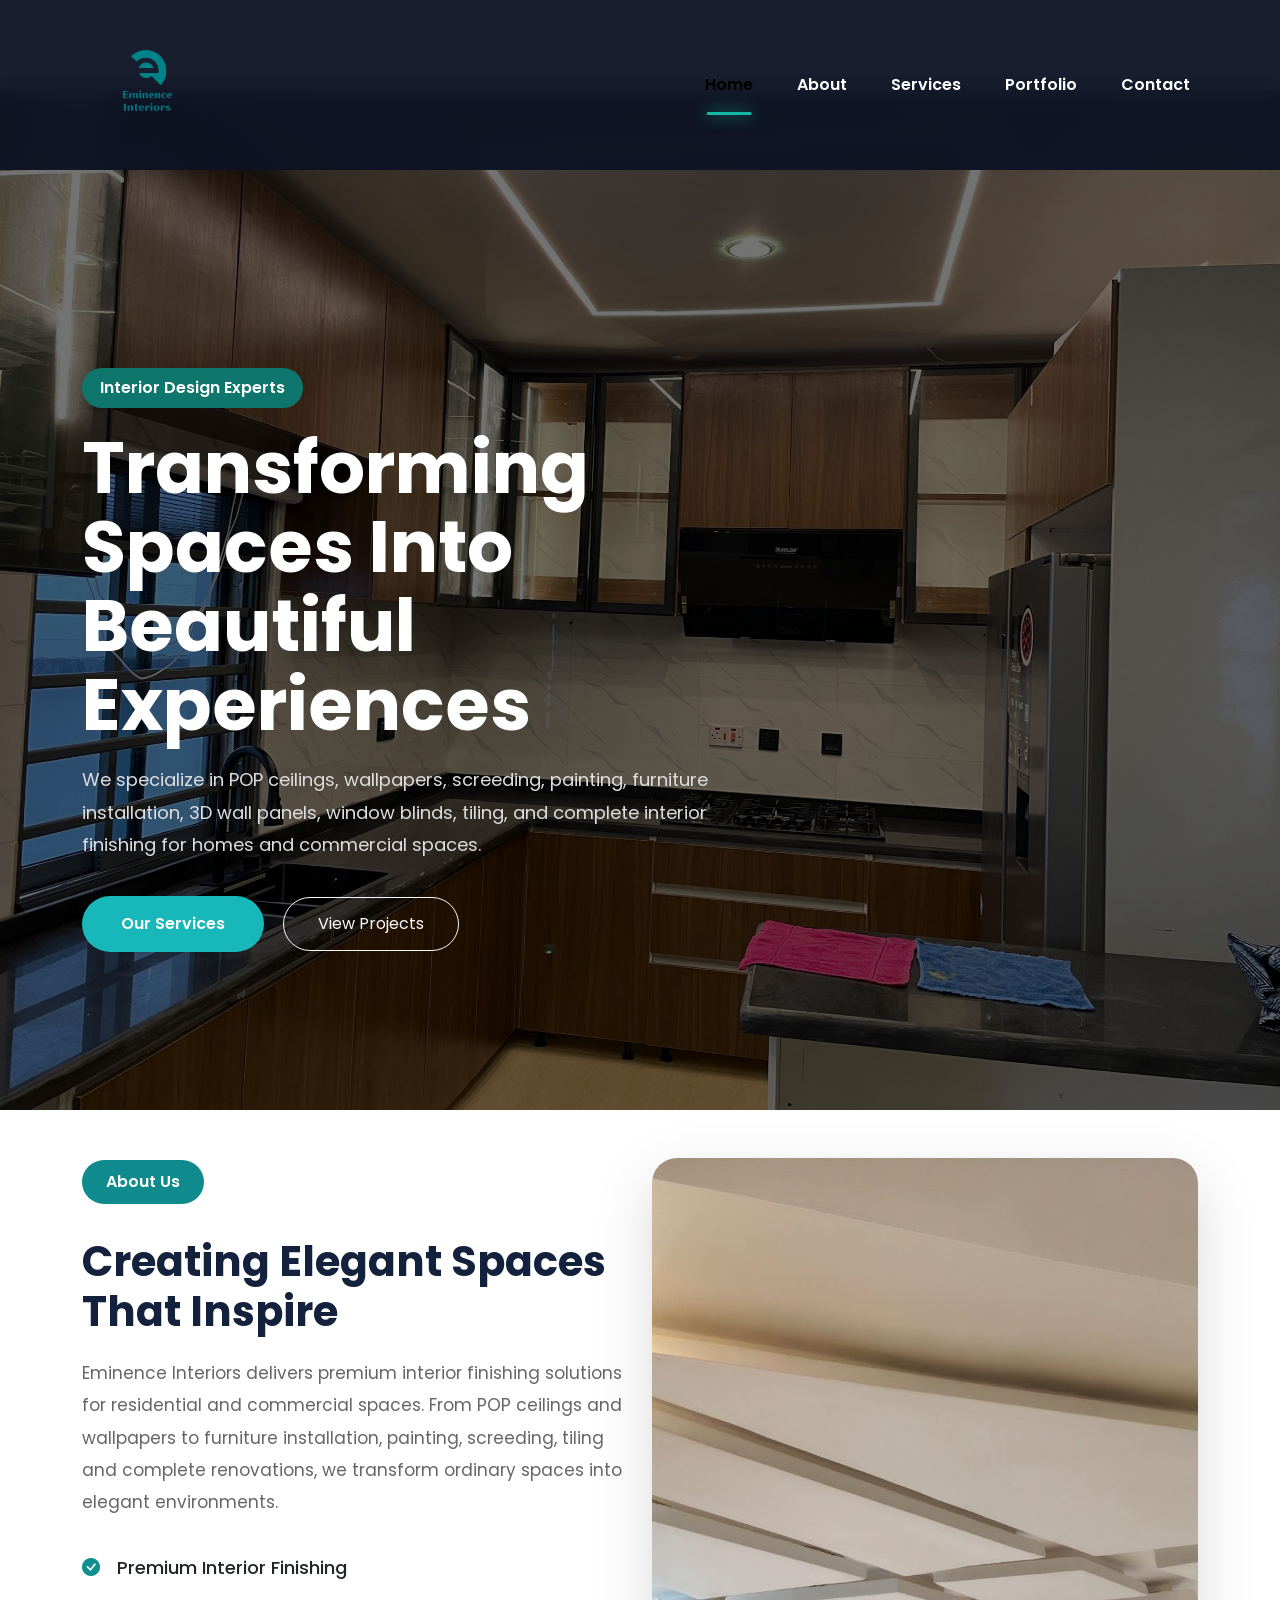
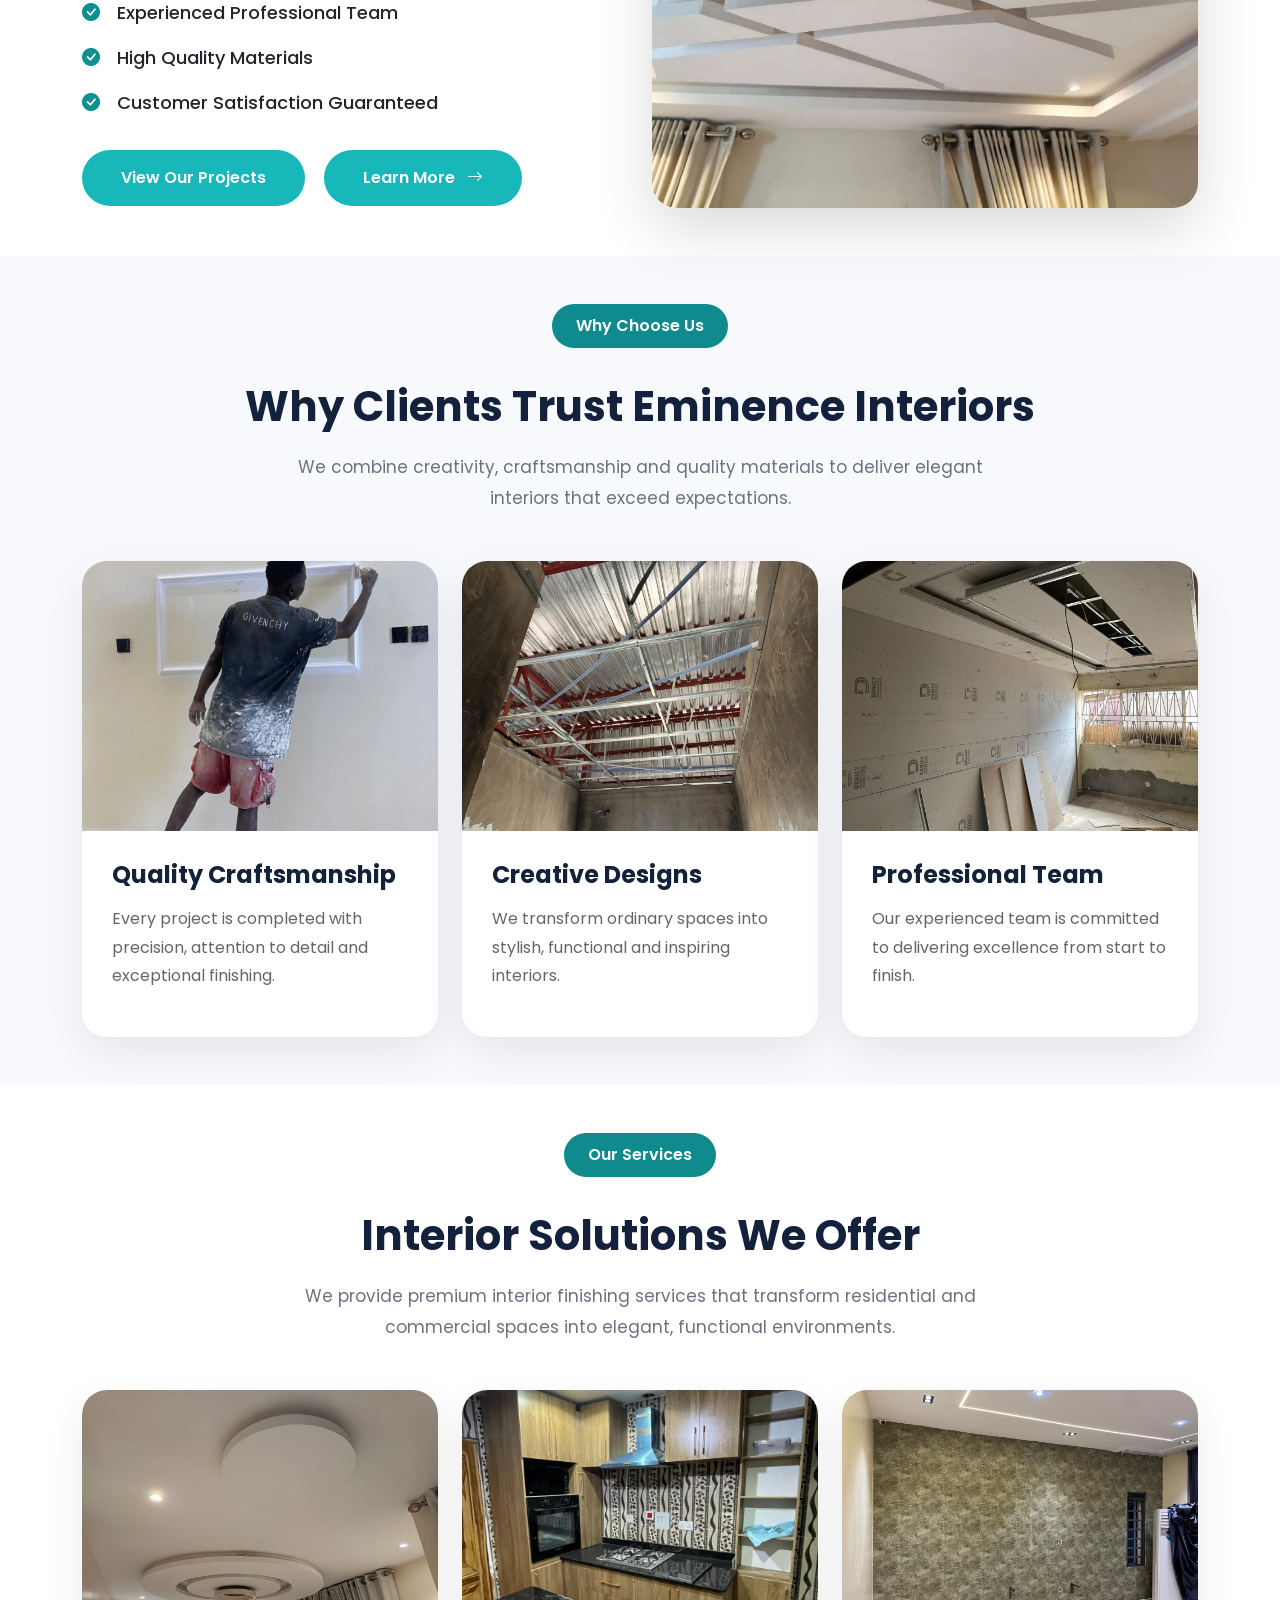
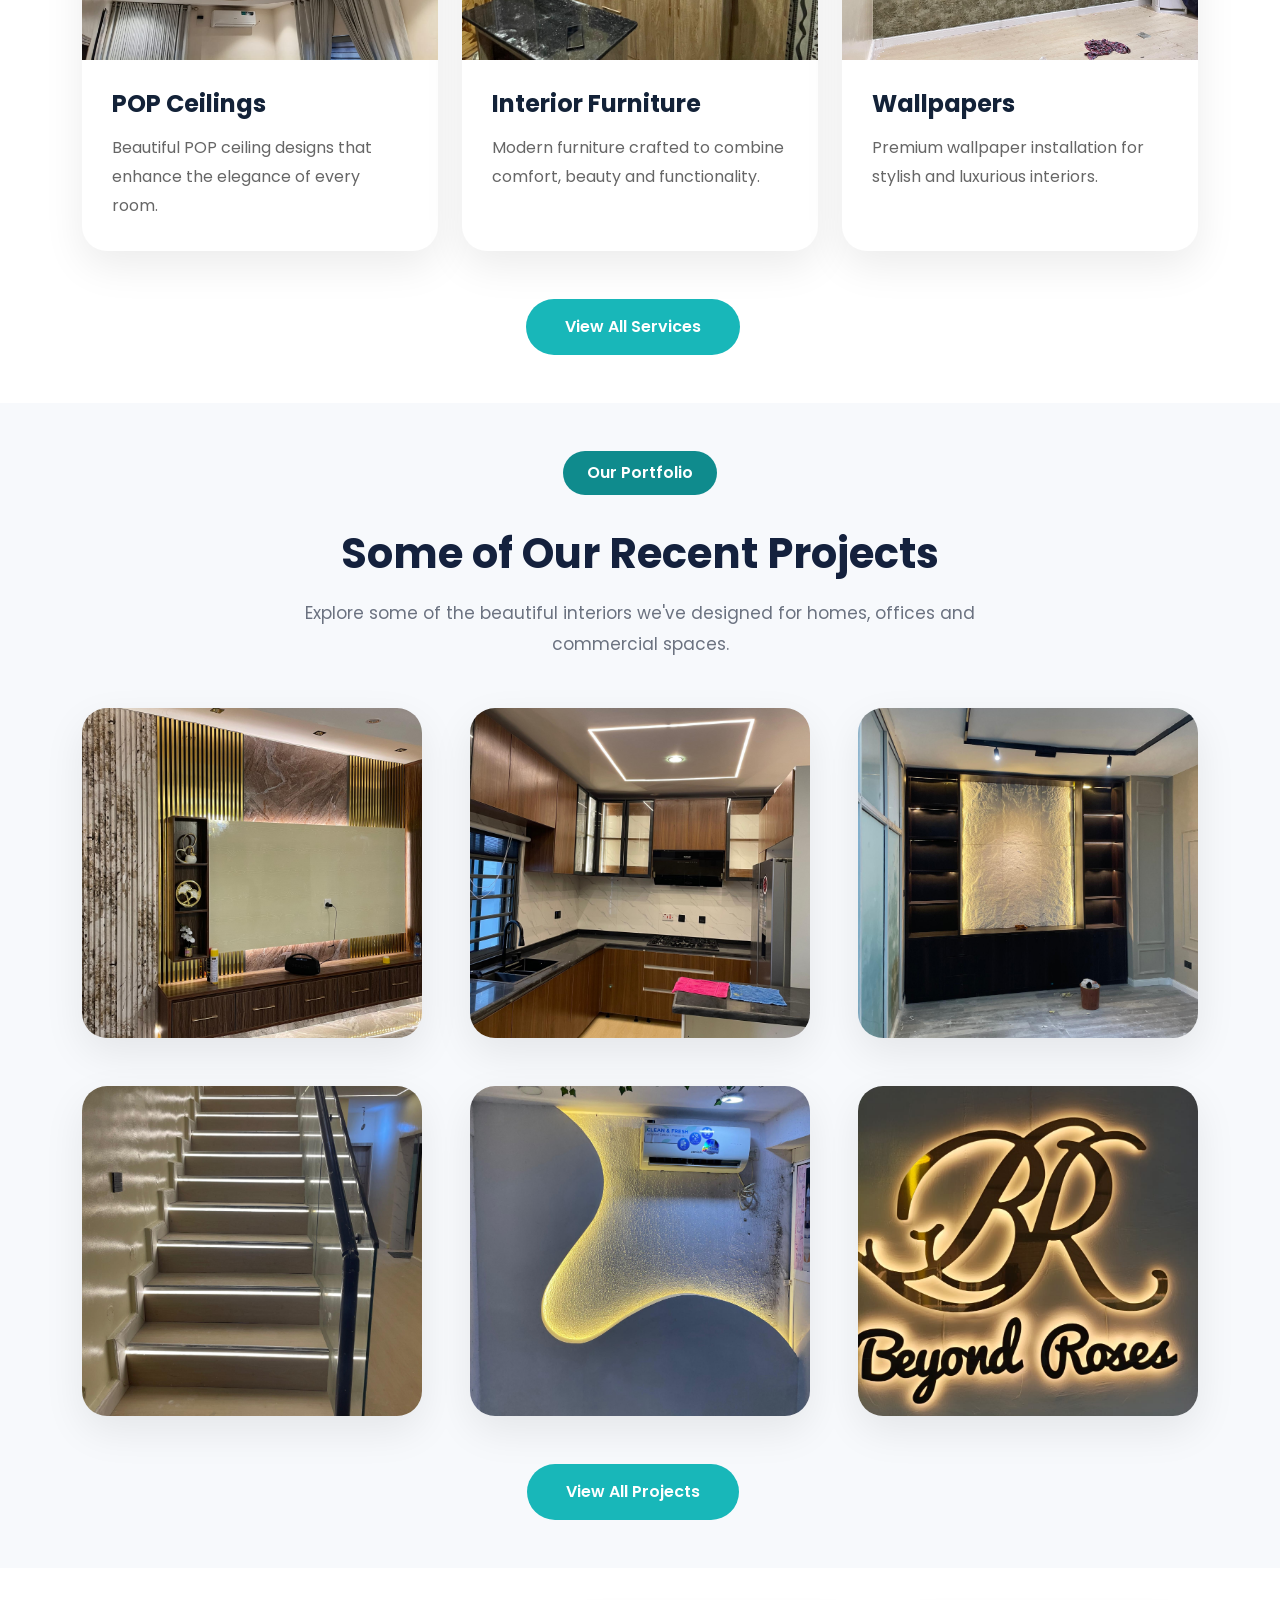
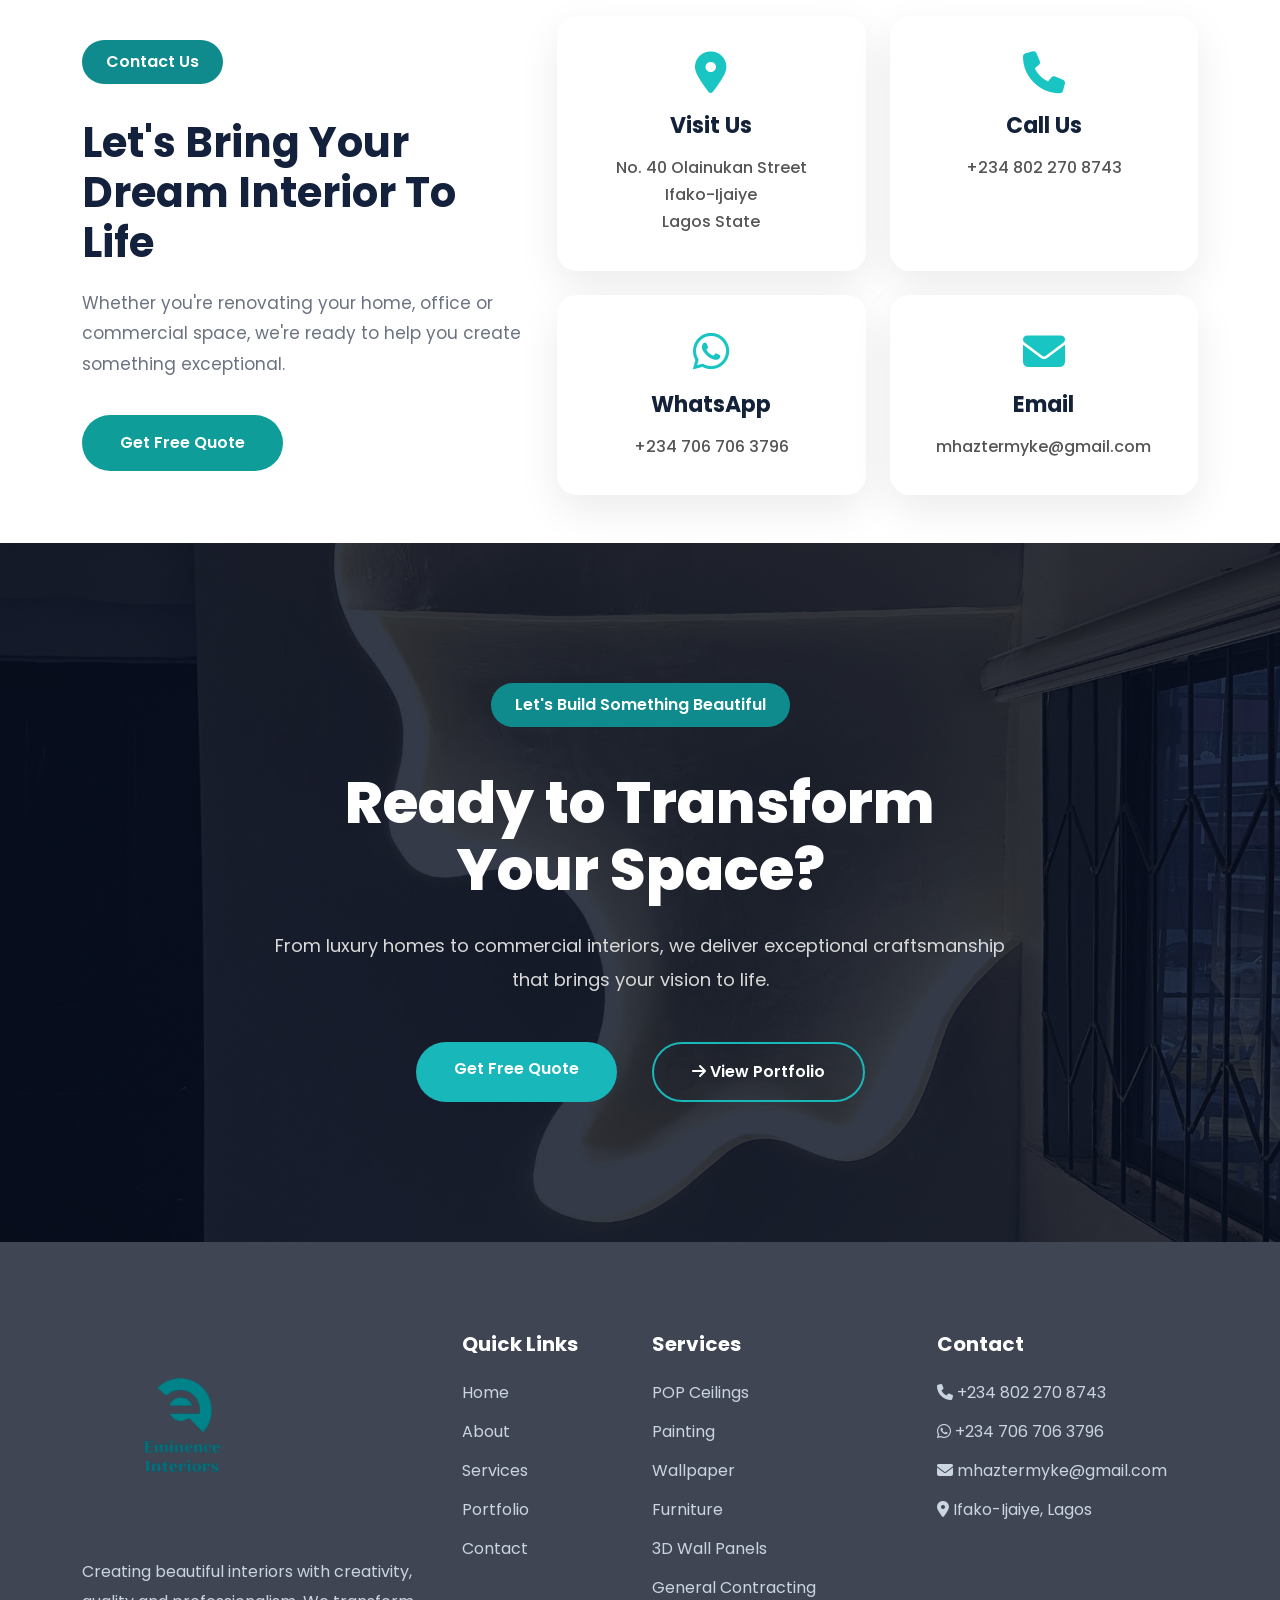
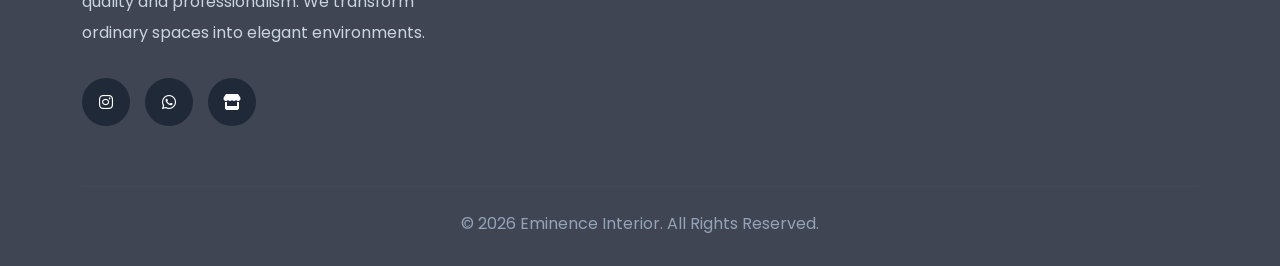
==== commit e20e76d7: "Update footer background color, add missing container in services section, and implement scroll effe" ====
--- a/index.html
+++ b/index.html
@@ -912,6 +912,7 @@
 
 </footer>
 
+
 <script>
 
 window.addEventListener("scroll",function(){
--- a/css/style.css
+++ b/css/style.css
@@ -1038,7 +1038,7 @@
 
 .footer{
 
-    background:#111827;
+    background:#3f4552;
 
     color:#fff;
 
@@ -1772,4 +1772,484 @@
 
     transform:translateY(-4px);
 
+}
+
+/*==============================
+        SERVICES HERO
+================================*/
+
+.services-hero{
+
+    position:relative;
+
+    background:url("../images/services/services6.png") center center/cover;
+
+    min-height:90vh;
+
+    display:flex;
+
+    align-items:center;
+
+    justify-content: center;
+
+    text-align: center;
+
+}
+
+.services-hero .hero-content{
+    max-width: 900px;
+    margin: 0 auto;
+    display: block;
+}
+
+.services-hero p{
+    font-size: 1.15rem;
+    line-height: 1.8;
+    color: rgba(255,255,255,.9);
+}
+
+.services-hero .overlay{
+
+    position:absolute;
+
+    inset:0;
+
+    background:rgba(22,33,62,.60);
+
+}
+
+.hero-buttons{
+    display:flex;
+    justify-content:center;
+    gap:20px;
+    flex-wrap:wrap;
+    margin-top:40px;
+}
+
+.btn-primary{
+    background:#16a5a5;
+    color:#fff;
+    padding:16px 34px;
+    border-radius:50px;
+    text-decoration:none;
+    font-weight:600;
+    transition:.3s;
+}
+
+.btn-primary:hover{
+    background:#0d8f8f;
+    transform:translateY(-3px);
+}
+
+.btn-secondary{
+    border:2px solid #16a5a5;
+    color:#fff;
+    padding:16px 34px;
+    border-radius:50px;
+    text-decoration:none;
+    font-weight:600;
+    transition:.3s;
+}
+
+.btn-secondary:hover{
+    background:#16a5a5;
+}
+
+.hero-content{
+    position: relative;
+    z-index: 2;
+    max-width: 850px;
+    margin: 0 auto;
+    padding-top: 70px;
+    color: #fff;
+    text-align: center;
+    animation: fadeUp 1s ease;
+
+}
+
+@keyframes fadeUp{
+
+from{
+
+opacity:0;
+
+transform:translateY(40px);
+
+}
+
+to{
+
+opacity:1;
+
+transform:translateY(0);
+
+}
+
+}
+ 
+.hero-content p{
+    font-size:19px;
+    line-height:1.8;
+    opacity:.95;
+    max-width:700px;
+    margin:25px auto 40px;
+}
+
+.hero-content h1{
+    font-size:64px;
+    font-weight:800;
+    line-height:1.15;
+    margin:25px auto;
+}
+
+.breadcrumb{
+
+    margin-top:30px;
+    text-align: center;
+    font-size:18px;
+
+}
+
+.breadcrumb a{
+
+    color:#18b7b9;
+
+    text-decoration:none;
+
+}
+
+.breadcrumb span{
+
+    margin:0 10px;
+
+}
+
+.breadcrumb strong{
+
+    color:#fff;
+
+}
+
+/*=========================
+     SERVICES PAGE
+==========================*/
+
+.services-main{
+
+padding:100px 0;
+
+background:#f8fafc;
+
+}
+
+.service-details-card{
+
+background:#fff;
+
+border-radius:22px;
+
+overflow:hidden;
+
+box-shadow:0 15px 40px rgba(0,0,0,.08);
+
+transition:.4s;
+
+height:100%;
+
+display:flex;
+
+flex-direction:column;
+
+}
+
+.service-details-card:hover{
+
+transform:translateY(-12px);
+
+box-shadow:0 25px 60px rgba(0,0,0,.15);
+
+}
+
+.service-details-card img{
+
+width:100%;
+
+height:260px;
+
+object-fit:cover;
+
+transition:.5s;
+
+}
+
+.service-details-card:hover img{
+
+transform:scale(1.08);
+
+}
+
+.service-body{
+
+padding:30px;
+
+}
+
+.service-icon{
+
+width:70px;
+
+height:70px;
+
+background:#18b7b9;
+
+border-radius:50%;
+
+display:flex;
+
+justify-content:center;
+
+align-items:center;
+
+color:#fff;
+
+font-size:28px;
+
+margin-bottom:20px;
+
+}
+
+.service-body h3{
+
+font-size:28px;
+
+font-weight:700;
+
+margin-bottom:18px;
+
+color:#16213E;
+
+}
+
+.service-body p{
+
+color:#666;
+
+line-height:1.9;
+
+margin-bottom:25px;
+
+}
+
+.service-body ul{
+
+list-style:none;
+
+padding:0;
+
+margin-bottom:30px;
+
+}
+
+.service-body ul li{
+
+margin-bottom:12px;
+
+font-weight:500;
+
+}
+
+.service-body ul li i{
+
+color:#18b7b9;
+
+margin-right:10px;
+
+}
+
+/*==============================
+        HOW WE WORK
+================================*/
+
+.work-process{
+    background:#ffffff;
+    padding:110px 0;
+}
+
+.process-card{
+    background:#fff;
+    padding:40px 30px;
+    border-radius:20px;
+    text-align:center;
+    box-shadow:0 15px 40px rgba(0,0,0,.08);
+    transition:.4s;
+    height:100%;
+}
+
+.process-card:hover{
+    transform:translateY(-10px);
+    box-shadow:0 25px 55px rgba(0,0,0,.15);
+}
+
+.process-icon{
+    width:80px;
+    height:80px;
+    background:#18b7b9;
+    color:#fff;
+    border-radius:50%;
+    display:flex;
+    justify-content:center;
+    align-items:center;
+    margin:0 auto 25px;
+    font-size:32px;
+}
+
+.process-card h4{
+    color:#16213E;
+    font-weight:700;
+    margin-bottom:15px;
+}
+
+.process-card p{
+    color:#666;
+    line-height:1.8;
+}
+
+/*==============================
+        SERVICES CTA
+================================*/
+
+.services-cta{
+
+    background:#16213E;
+
+    position:relative;
+
+    overflow:hidden;
+
+    padding:140px 0;
+
+}
+
+.services-cta::before{
+
+    content:"";
+
+    position:absolute;
+
+    width:350px;
+
+    height:350px;
+
+    background:rgba(24,183,185,.08);
+
+    border-radius:50%;
+
+    top:-120px;
+
+    left:-120px;
+
+}
+
+.services-cta::after{
+
+    content:"";
+
+    position:absolute;
+
+    width:300px;
+
+    height:300px;
+
+    background:rgba(24,183,185,.08);
+
+    border-radius:50%;
+
+    bottom:-100px;
+
+    right:-100px;
+
+}
+
+.cta-box{
+
+    position:relative;
+
+    z-index:2;
+
+    max-width:850px;
+
+    margin:auto;
+
+    text-align:center;
+
+    color:#fff;
+
+    padding:20px 0;
+
+}
+
+.cta-box h2{
+
+    font-size:56px;
+
+    font-weight:800;
+
+    margin:25px 0 30px;
+
+}
+
+.cta-box p{
+
+    font-size:19px;
+
+    line-height:1.9;
+
+    color:rgba(255,255,255,.85);
+
+    max-width:700px;
+
+    margin:0 auto 55px;
+
+}
+
+.cta-buttons{
+
+    display:flex;
+
+    justify-content:center;
+
+    gap:20px;
+
+    flex-wrap:wrap;
+
+}
+
+.btn-outline{
+
+    display:inline-block;
+
+    padding:16px 38px;
+
+    border:2px solid #18b7b9;
+
+    border-radius:50px;
+
+    color:#fff;
+
+    text-decoration:none;
+
+    font-weight:600;
+
+    transition:.35s;
+
+}
+
+.btn-outline:hover{
+
+    background:#18b7b9;
+
+    color:#fff;
+
+    transform:translateY(-4px);
+
 }
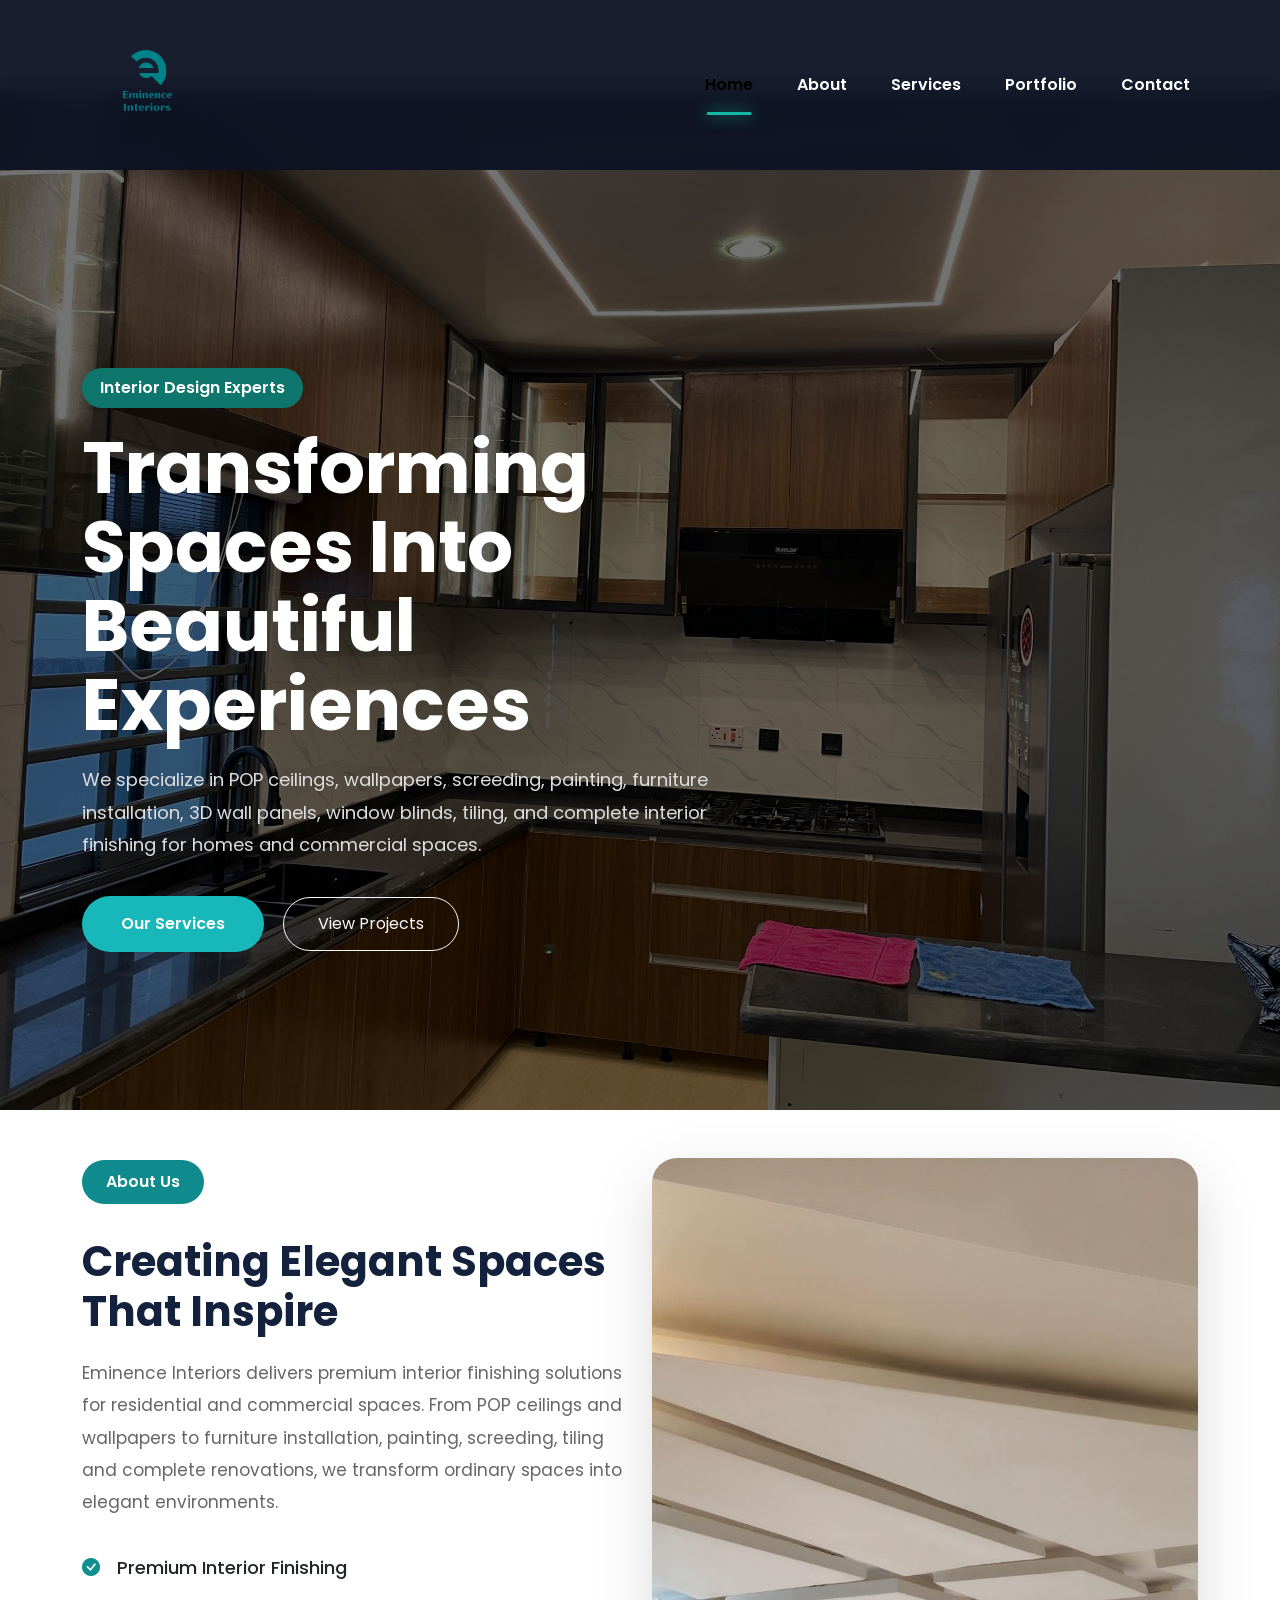
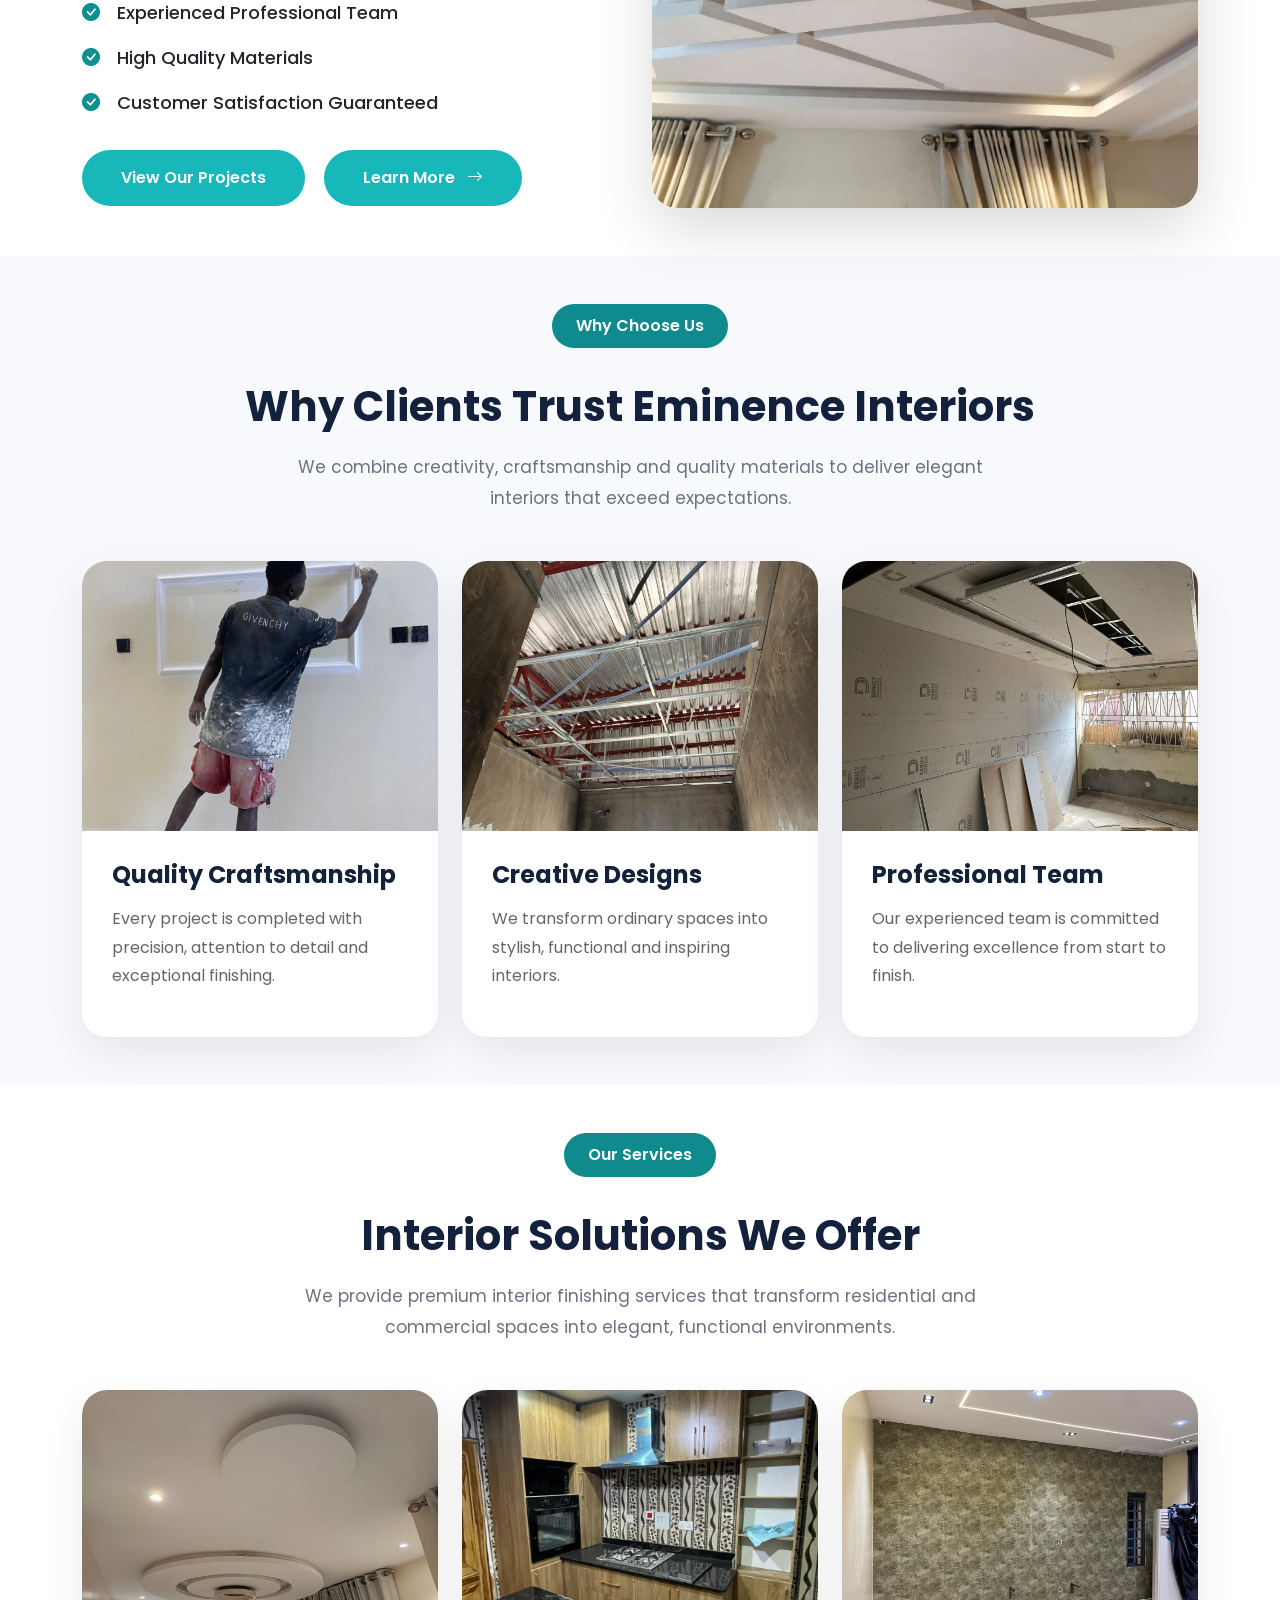
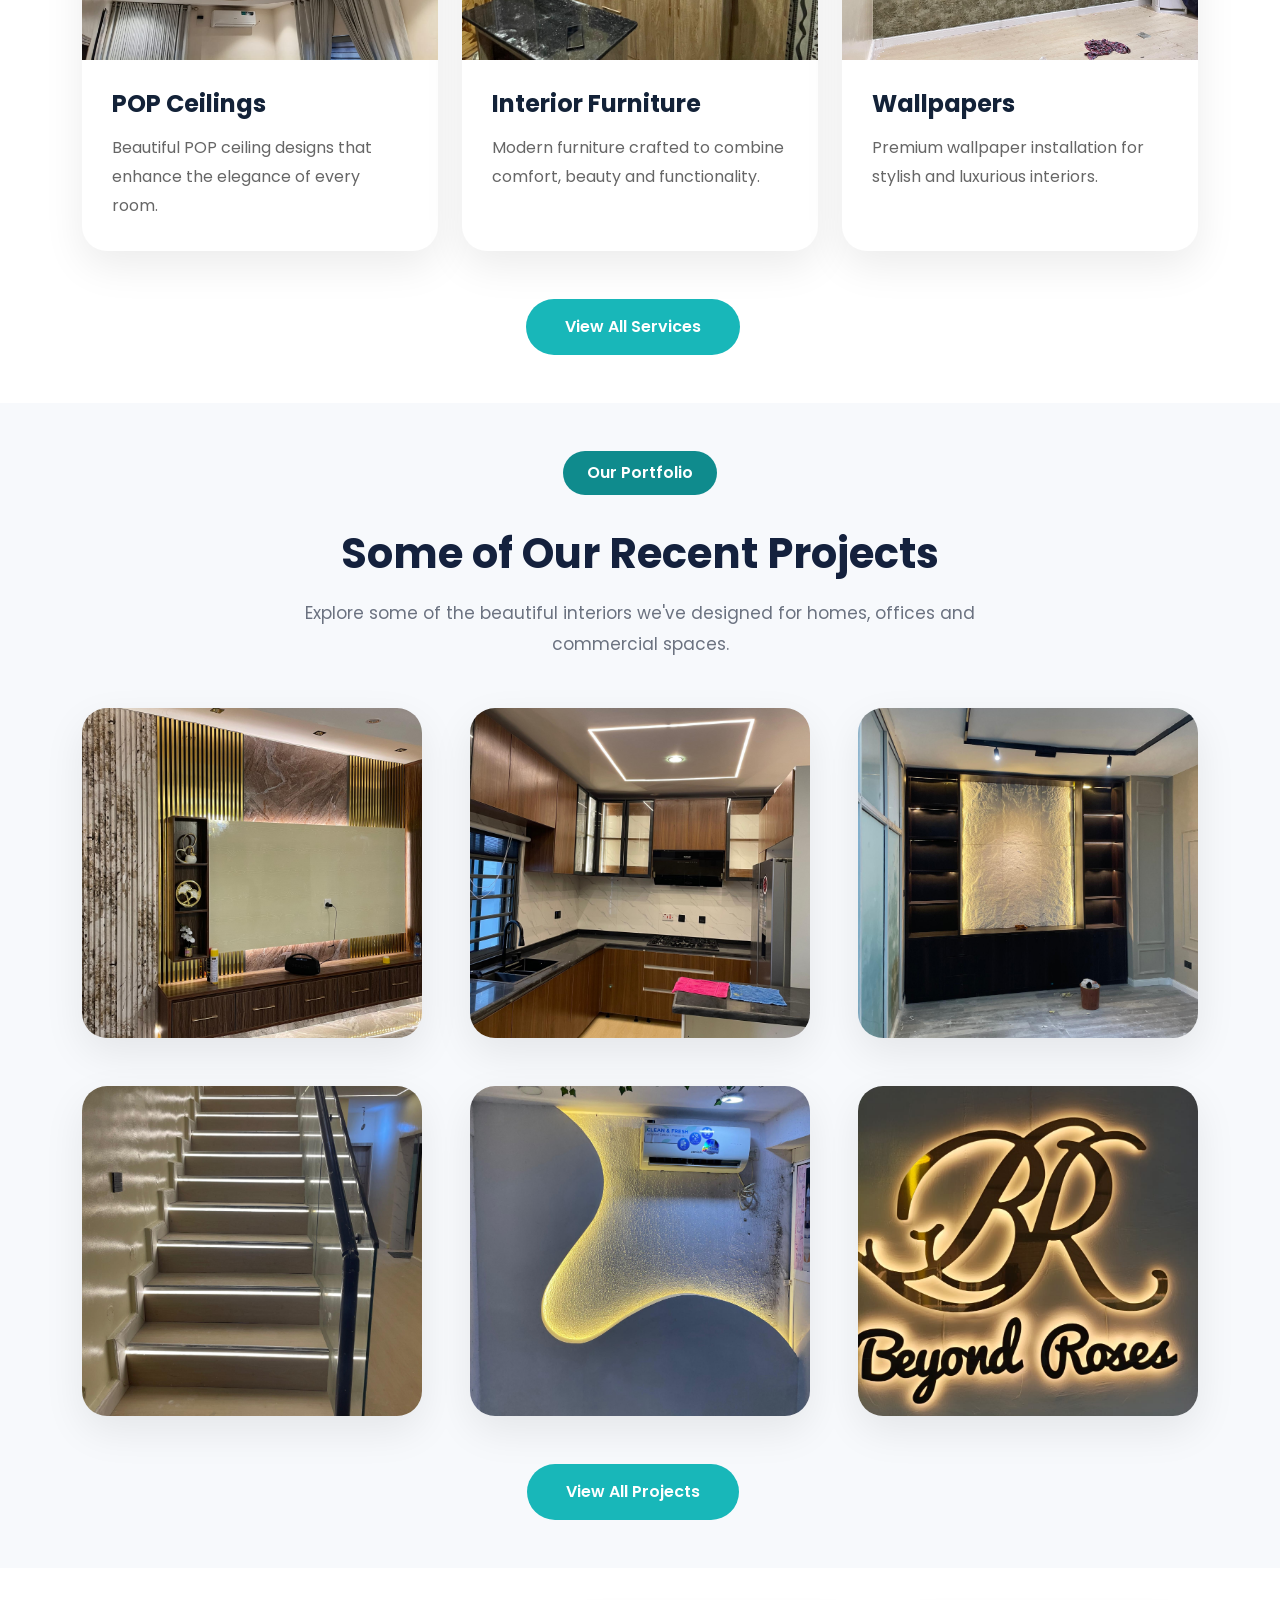
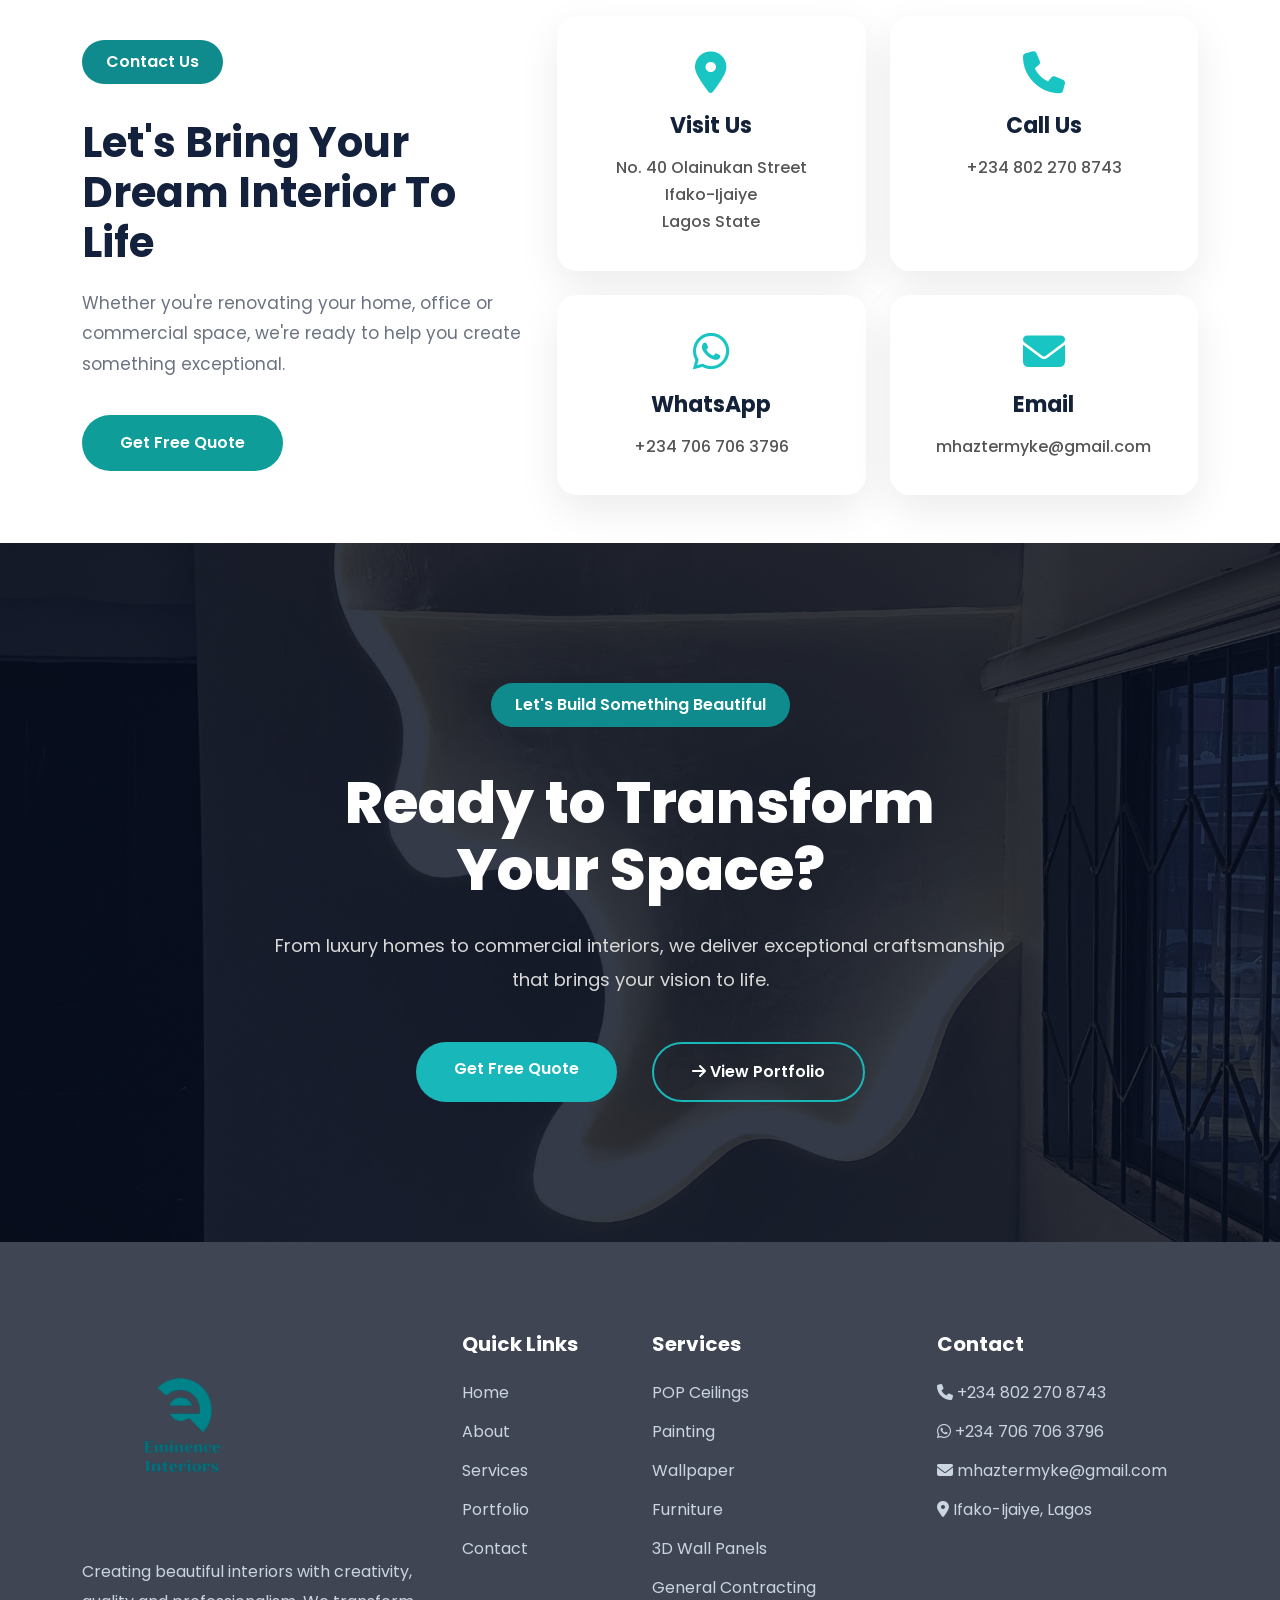
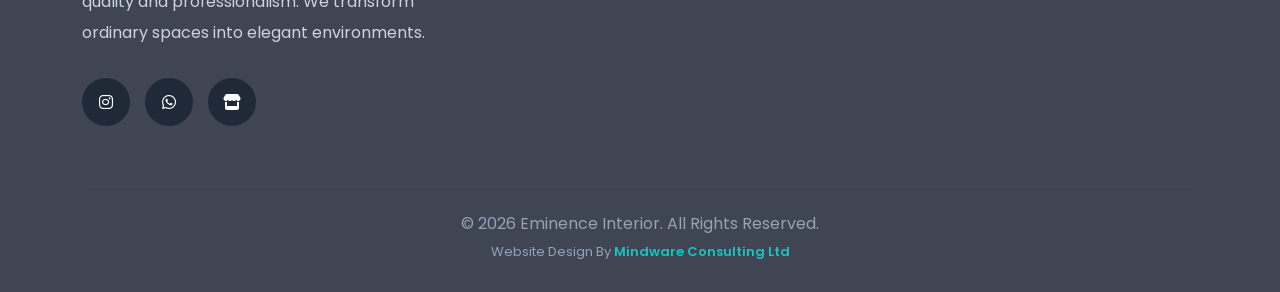
==== commit 0a1d7892: "Add contact page, clean URLs, Mindware footer credit, .htaccess rewrites - Built full contact page (" ====
--- a/index.html
+++ b/index.html
@@ -34,7 +34,7 @@
 
     <div class="container">
 
-        <a class="navbar-brand" href="index.html">
+        <a class="navbar-brand" href="/">
 
             <img src="images/logo/logo.png" alt="Logo">
 
@@ -54,23 +54,23 @@
             <ul class="navbar-nav ms-auto">
 
                 <li class="nav-item">
-                    <a class="nav-link active" href="index.html">Home</a>
+                    <a class="nav-link active" href="/">Home</a>
                 </li>
 
                 <li class="nav-item">
-                    <a class="nav-link" href="about.html">About</a>
+                    <a class="nav-link" href="/about">About</a>
                 </li>
 
                 <li class="nav-item">
-                    <a class="nav-link" href="services.html">Services</a>
+                    <a class="nav-link" href="/services">Services</a>
                 </li>
 
                 <li class="nav-item">
-                    <a class="nav-link" href="portfolio.html">Portfolio</a>
+                    <a class="nav-link" href="/portfolio">Portfolio</a>
                 </li>
 
                 <li class="nav-item">
-                    <a class="nav-link" href="contact.html">Contact</a>
+                    <a class="nav-link" href="/contact">Contact</a>
                 </li>
 
             </ul>
@@ -110,11 +110,11 @@
 
                     <div class="hero-btns">
 
-                        <a href="services.html" class="btn btn-main">
+                        <a href="/services" class="btn btn-main">
                             Our Services
                         </a>
 
-                        <a href="portfolio.html" class="btn btn-outline-light">
+                        <a href="/portfolio" class="btn btn-outline-light">
                             View Projects
                         </a>
 
@@ -176,14 +176,14 @@
 
                 </div>
 
-                <a href="portfolio.html"
+                <a href="/portfolio"
                     class="btn btn-main mt-3">
 
                     View Our Projects
 
                 </a>
 
-                <a href="about.html" 
+                <a href="/about" 
                     class="btn btn-main mt-3">
                     Learn More
                     <i class="bi bi-arrow-right ms-2"></i>
@@ -436,7 +436,7 @@
 
         <div class="text-center mt-5">
 
-            <a href="services.html" class="btn btn-main">
+            <a href="/services" class="btn btn-main">
 
                 View All Services
 
@@ -494,7 +494,7 @@
 
             </h4>
 
-            <a href="portfolio.html">
+            <a href="/portfolio">
 
                 View Project
                 <i class="bi bi-arrow-right"></i>
@@ -540,7 +540,7 @@
 
         <div class="text-center mt-5">
 
-            <a href="portfolio.html" class="btn btn-main">
+            <a href="/portfolio" class="btn btn-main">
 
                 View All Projects
 
@@ -585,7 +585,7 @@
 
                 </p>
 
-                <a href="contact.html" class="btn-main">
+                <a href="/contact" class="btn-main">
 
                     Get Free Quote
 
@@ -737,11 +737,11 @@
 
             <div class="cta-buttons">
 
-                <a href="contact.html" class="btn-main">
+                <a href="/contact" class="btn-main">
                     Get Free Quote
                 </a>
 
-                <a href="portfolio.html" class="btn-outline">
+                <a href="/portfolio" class="btn-outline">
 
                     <i class="fa-solid fa-arrow-right"></i>
 
@@ -812,15 +812,15 @@
 
                 <ul>
 
-                    <li><a href="index.html">Home</a></li>
-
-                    <li><a href="about.html">About</a></li>
-
-                    <li><a href="services.html">Services</a></li>
-
-                    <li><a href="portfolio.html">Portfolio</a></li>
-
-                    <li><a href="contact.html">Contact</a></li>
+                    <li><a href="/">Home</a></li>
+
+                    <li><a href="/about">About</a></li>
+
+                    <li><a href="/services">Services</a></li>
+
+                    <li><a href="/portfolio">Portfolio</a></li>
+
+                    <li><a href="/contact">Contact</a></li>
 
                 </ul>
 
@@ -904,7 +904,15 @@
 
         <div class="footer-bottom">
 
-            © 2026 Eminence Interior. All Rights Reserved.
+            <p style="margin-bottom:6px;">© 2026 Eminence Interior. All Rights Reserved.</p>
+            <p style="font-size:13px;color:#94a3b8;margin:0;">
+                Website Design By
+                <a href="https://mindwareconsult.com.ng/" target="_blank" rel="noopener noreferrer"
+                   style="color:#18c5c2;font-weight:600;text-decoration:none;transition:.3s;"
+                   onmouseover="this.style.color='#fff'" onmouseout="this.style.color='#18c5c2'">
+                    Mindware Consulting Ltd
+                </a>
+            </p>
 
         </div>
 
--- a/css/style.css
+++ b/css/style.css
@@ -239,156 +239,12 @@
 
 }
 
+/* Legacy 768px block — kept minimal; detailed rules are in the
+   Global Responsive Improvements section at the bottom of this file */
 @media (max-width:768px){
 
-.hero{
-
+.service-content{
     text-align:center;
-
-}
-
-.hero h1{
-
-    font-size:38px;
-
-}
-
-.hero p{
-
-    font-size:16px;
-
-}
-
-.hero-btns{
-
-    display:flex;
-
-    flex-direction:column;
-
-    gap:15px;
-
-}
-
-.btn-main,
-
-.btn-outline-light{
-
-    width:100%;
-
-}
-.services{
-
-    padding:80px 0;
-
-}
-
-.service-content{
-
-    text-align:center;
-
-}
-
-.service-content h4{
-
-    font-size:22px;
-
-}
-
-.portfolio-preview{
-
-    padding:80px 0;
-
-}
-
-.portfolio-item img{
-
-    height:250px;
-
-}
-
-.contact-preview{
-
-    padding:80px 0;
-
-}
-
-.contact-preview .section-title,
-
-.contact-preview .section-description{
-
-    text-align:center;
-
-}
-
-.contact-preview .btn-main{
-
-    display:block;
-
-    width:fit-content;
-
-    margin:30px auto;
-
-}
-
-.contact-card{
-
-    padding:30px 20px;
-
-}
-
-.footer{
-
-    text-align:center;
-
-}
-
-.footer-logo{
-
-    margin:auto auto 25px;
-
-}
-
-.social-links{
-
-    justify-content:center;
-
-}
-
-
-.page-hero{
-
-    min-height:55vh;
-
-}
-
-.page-hero h1{
-
-    font-size:40px;
-
-}
-
-.page-hero p{
-
-    font-size:16px;
-
-}
-
-.about-cta-box{
-
-padding:50px 30px;
-
-}
-
-.about-cta-box h2{
-
-font-size:38px;
-
-}
-
-.about-cta-box p{
-
-font-size:16px;
-
 }
 
 }
@@ -2252,4 +2108,1354 @@
 
     transform:translateY(-4px);
 
-}+}
+
+/* ================================================
+   PORTFOLIO PAGE
+   Dark navy + teal accent, glassmorphism, luxury
+================================================ */
+
+/* ── Scroll Reveal ─────────────────────────────── */
+.reveal {
+    opacity: 0;
+    transform: translateY(40px);
+    transition: opacity 0.7s ease, transform 0.7s ease;
+}
+.reveal.visible {
+    opacity: 1;
+    transform: translateY(0);
+}
+
+/* ── Portfolio Hero ─────────────────────────────── */
+.portfolio-hero {
+    position: relative;
+    background: url("../images/portfolio/portfolio.png") center center / cover no-repeat;
+    min-height: 90vh;
+    display: flex;
+    align-items: center;
+    justify-content: center;
+    text-align: center;
+    margin-top: 80px;
+    overflow: hidden;
+}
+
+.portfolio-hero-overlay {
+    position: absolute;
+    inset: 0;
+    background: linear-gradient(
+        160deg,
+        rgba(11, 22, 55, 0.88) 0%,
+        rgba(10, 30, 50, 0.78) 100%
+    );
+}
+
+.portfolio-hero-content {
+    position: relative;
+    z-index: 2;
+    max-width: 860px;
+    margin: 0 auto;
+    padding: 80px 20px 60px;
+    color: #fff;
+    animation: fadeUp 1s ease;
+}
+
+.portfolio-hero-content h1 {
+    font-size: 70px;
+    font-weight: 800;
+    line-height: 1.12;
+    margin: 22px 0;
+}
+
+.portfolio-hero-content p {
+    font-size: 19px;
+    line-height: 1.85;
+    color: rgba(255, 255, 255, 0.88);
+    max-width: 700px;
+    margin: 0 auto 30px;
+}
+
+/* ── Gallery Section ─────────────────────────────── */
+.portfolio-gallery-section {
+    background: #f8fafc;
+    padding: 100px 0 110px;
+}
+
+.section-subtitle {
+    max-width: 650px;
+    margin: 0 auto;
+    color: #64748b;
+    font-size: 17px;
+    line-height: 1.85;
+}
+
+/* ── Filter Bar ─────────────────────────────────── */
+.filter-bar {
+    display: flex;
+    justify-content: center;
+    flex-wrap: wrap;
+    gap: 12px;
+    margin-bottom: 55px;
+}
+
+.filter-btn {
+    padding: 11px 28px;
+    border: 2px solid #18b7b9;
+    border-radius: 50px;
+    background: transparent;
+    color: #16213e;
+    font-weight: 600;
+    font-size: 15px;
+    cursor: pointer;
+    transition: all 0.35s ease;
+    font-family: 'Poppins', sans-serif;
+}
+
+.filter-btn:hover,
+.filter-btn.active {
+    background: #18b7b9;
+    color: #fff;
+    transform: translateY(-3px);
+    box-shadow: 0 10px 28px rgba(24, 183, 185, 0.35);
+}
+
+/* ── Portfolio Grid ──────────────────────────────── */
+.portfolio-grid {
+    display: grid;
+    grid-template-columns: repeat(3, 1fr);
+    gap: 28px;
+}
+
+.port-item {
+    animation: fadeUp 0.5s ease forwards;
+}
+
+.port-card {
+    position: relative;
+    border-radius: 22px;
+    overflow: hidden;
+    box-shadow: 0 15px 45px rgba(0, 0, 0, 0.10);
+    cursor: pointer;
+    height: 320px;
+    transition: transform 0.4s ease, box-shadow 0.4s ease;
+}
+
+.port-card:hover {
+    transform: translateY(-10px);
+    box-shadow: 0 30px 70px rgba(0, 0, 0, 0.18);
+}
+
+.port-card img {
+    width: 100%;
+    height: 100%;
+    object-fit: cover;
+    transition: transform 0.6s ease;
+    display: block;
+}
+
+.port-card:hover img {
+    transform: scale(1.1);
+}
+
+.port-overlay {
+    position: absolute;
+    inset: 0;
+    background: linear-gradient(
+        180deg,
+        rgba(10, 20, 50, 0.05) 0%,
+        rgba(10, 20, 50, 0.88) 100%
+    );
+    display: flex;
+    align-items: flex-end;
+    padding: 30px;
+    opacity: 0;
+    transition: opacity 0.4s ease;
+}
+
+.port-card:hover .port-overlay {
+    opacity: 1;
+}
+
+.port-overlay-content {
+    width: 100%;
+    transform: translateY(20px);
+    transition: transform 0.4s ease;
+}
+
+.port-card:hover .port-overlay-content {
+    transform: translateY(0);
+}
+
+.port-category {
+    display: inline-block;
+    background: rgba(24, 183, 185, 0.25);
+    backdrop-filter: blur(8px);
+    border: 1px solid rgba(24, 183, 185, 0.5);
+    color: #5ef0ee;
+    padding: 4px 14px;
+    border-radius: 50px;
+    font-size: 12px;
+    font-weight: 600;
+    letter-spacing: 0.5px;
+    margin-bottom: 10px;
+}
+
+.port-overlay-content h4 {
+    color: #fff;
+    font-size: 22px;
+    font-weight: 700;
+    margin: 0;
+    display: flex;
+    align-items: center;
+    justify-content: space-between;
+}
+
+.port-arrow {
+    width: 42px;
+    height: 42px;
+    border-radius: 50%;
+    background: #18b7b9;
+    display: flex;
+    align-items: center;
+    justify-content: center;
+    color: #fff;
+    text-decoration: none;
+    font-size: 18px;
+    flex-shrink: 0;
+    transition: background 0.3s, transform 0.3s;
+}
+
+.port-arrow:hover {
+    background: #0e9a9c;
+    transform: scale(1.12);
+    color: #fff;
+}
+
+/* ── Statistics Section ──────────────────────────── */
+.portfolio-stats {
+    position: relative;
+    background: url("../images/portfolio/portfolio8.png") center center / cover no-repeat;
+    padding: 120px 0;
+    overflow: hidden;
+}
+
+.stats-overlay {
+    position: absolute;
+    inset: 0;
+    background: rgba(10, 18, 42, 0.88);
+}
+
+.stat-card {
+    position: relative;
+    z-index: 2;
+    background: rgba(255, 255, 255, 0.05);
+    backdrop-filter: blur(14px);
+    -webkit-backdrop-filter: blur(14px);
+    border: 1px solid rgba(255, 255, 255, 0.10);
+    border-radius: 22px;
+    padding: 45px 30px;
+    text-align: center;
+    color: #fff;
+    transition: transform 0.4s ease, box-shadow 0.4s ease;
+}
+
+.stat-card:hover {
+    transform: translateY(-10px);
+    box-shadow: 0 20px 55px rgba(24, 183, 185, 0.2);
+    border-color: rgba(24, 183, 185, 0.35);
+}
+
+.stat-icon {
+    font-size: 38px;
+    color: #18b7b9;
+    margin-bottom: 18px;
+    line-height: 1;
+}
+
+.stat-number {
+    display: inline;
+    font-size: 64px;
+    font-weight: 800;
+    color: #fff;
+    line-height: 1;
+}
+
+.stat-plus {
+    display: inline;
+    font-size: 46px;
+    font-weight: 800;
+    color: #18b7b9;
+    line-height: 1;
+}
+
+.stat-label {
+    font-size: 16px;
+    color: rgba(255, 255, 255, 0.72);
+    font-weight: 500;
+    margin-top: 12px;
+    letter-spacing: 0.3px;
+}
+
+/* ── Testimonials ────────────────────────────────── */
+.testimonials-section {
+    background: #ffffff;
+    padding: 110px 0;
+}
+
+.testimonial-card {
+    background: #f8fafc;
+    border-radius: 24px;
+    padding: 44px 36px;
+    height: 100%;
+    transition: transform 0.4s ease, box-shadow 0.4s ease;
+    border: 1px solid rgba(24, 183, 185, 0.12);
+    position: relative;
+    overflow: hidden;
+}
+
+.testimonial-card::before {
+    content: "";
+    position: absolute;
+    top: 0;
+    left: 0;
+    right: 0;
+    height: 4px;
+    background: linear-gradient(90deg, #18b7b9, #0e6e90);
+    transform: scaleX(0);
+    transform-origin: left;
+    transition: transform 0.4s ease;
+    border-radius: 24px 24px 0 0;
+}
+
+.testimonial-card:hover::before {
+    transform: scaleX(1);
+}
+
+.testimonial-card:hover {
+    transform: translateY(-10px);
+    box-shadow: 0 25px 60px rgba(0, 0, 0, 0.1);
+}
+
+.testimonial-card.featured {
+    background: #16213e;
+    border-color: rgba(24, 183, 185, 0.3);
+}
+
+.testimonial-card.featured .testimonial-text {
+    color: rgba(255, 255, 255, 0.85);
+}
+
+.testimonial-card.featured .testimonial-author h6 {
+    color: #fff;
+}
+
+.testimonial-card.featured .testimonial-author span {
+    color: rgba(255, 255, 255, 0.6);
+}
+
+.quote-icon {
+    font-size: 36px;
+    color: #18b7b9;
+    margin-bottom: 22px;
+    opacity: 0.8;
+}
+
+.testimonial-text {
+    color: #555;
+    font-size: 16px;
+    line-height: 1.9;
+    margin-bottom: 28px;
+    font-style: italic;
+}
+
+.testimonial-stars {
+    color: #f59e0b;
+    font-size: 16px;
+    margin-bottom: 28px;
+    gap: 4px;
+    display: flex;
+}
+
+.testimonial-author {
+    display: flex;
+    align-items: center;
+    gap: 16px;
+}
+
+.author-avatar {
+    width: 52px;
+    height: 52px;
+    border-radius: 50%;
+    background: linear-gradient(135deg, #18b7b9, #0e6e90);
+    color: #fff;
+    display: flex;
+    align-items: center;
+    justify-content: center;
+    font-weight: 700;
+    font-size: 16px;
+    flex-shrink: 0;
+}
+
+.testimonial-author h6 {
+    font-size: 17px;
+    font-weight: 700;
+    color: #16213e;
+    margin: 0 0 4px;
+}
+
+.testimonial-author span {
+    font-size: 13px;
+    color: #94a3b8;
+    font-weight: 500;
+}
+
+/* ── Portfolio CTA ────────────────────────────────── */
+.portfolio-cta {
+    position: relative;
+    background: url("../images/portfolio/portfolio9.png") center center / cover no-repeat;
+    padding: 150px 0;
+    overflow: hidden;
+}
+
+.portfolio-cta-overlay {
+    position: absolute;
+    inset: 0;
+    background: rgba(10, 16, 40, 0.86);
+}
+
+.portfolio-cta-content {
+    position: relative;
+    z-index: 2;
+    max-width: 780px;
+    margin: 0 auto;
+    text-align: center;
+    color: #fff;
+}
+
+.portfolio-cta-content h2 {
+    font-size: 60px;
+    font-weight: 800;
+    line-height: 1.15;
+    margin: 25px 0 28px;
+}
+
+.portfolio-cta-content p {
+    font-size: 18px;
+    line-height: 1.9;
+    color: rgba(255, 255, 255, 0.82);
+    margin-bottom: 48px;
+}
+
+/* ── Portfolio Responsive ───────────────────────── */
+@media (max-width: 991px) {
+    .portfolio-hero {
+        margin-top: 70px;
+    }
+    .portfolio-grid {
+        grid-template-columns: repeat(2, 1fr);
+    }
+    .portfolio-hero-content h1 {
+        font-size: 52px;
+    }
+    .portfolio-cta-content h2 {
+        font-size: 46px;
+    }
+    .stat-number {
+        font-size: 50px;
+    }
+    .stat-plus {
+        font-size: 36px;
+    }
+}
+
+@media (max-width: 767px) {
+    .portfolio-hero {
+        margin-top: 65px;
+        min-height: 75vh;
+    }
+    .portfolio-hero-content h1 {
+        font-size: 38px;
+    }
+    .portfolio-hero-content p {
+        font-size: 16px;
+    }
+    .portfolio-grid {
+        grid-template-columns: 1fr;
+    }
+    .filter-bar {
+        gap: 8px;
+    }
+    .filter-btn {
+        padding: 9px 20px;
+        font-size: 13px;
+    }
+    .portfolio-cta-content h2 {
+        font-size: 36px;
+    }
+    .stat-card {
+        padding: 30px 20px;
+    }
+    .stat-number {
+        font-size: 42px;
+    }
+    .stat-plus {
+        font-size: 30px;
+    }
+    .testimonial-card {
+        padding: 32px 24px;
+    }
+    .port-card {
+        height: 280px;
+    }
+}
+
+@media (max-width: 480px) {
+    .portfolio-grid {
+        gap: 18px;
+    }
+    .portfolio-hero-content h1 {
+        font-size: 32px;
+    }
+    .portfolio-hero-content p {
+        font-size: 14px;
+    }
+    .portfolio-hero-content {
+        padding: 60px 16px 40px;
+    }
+}
+
+/* Portfolio page section padding adjustments */
+@media (max-width: 991px) {
+    .portfolio-gallery-section {
+        padding: 70px 0 80px;
+    }
+    .portfolio-stats {
+        padding: 90px 0;
+    }
+    .testimonials-section {
+        padding: 80px 0;
+    }
+    .portfolio-cta {
+        padding: 110px 0;
+    }
+    .portfolio-cta-content h2 {
+        font-size: 46px;
+    }
+}
+
+@media (max-width: 767px) {
+    .portfolio-gallery-section {
+        padding: 50px 0 60px;
+    }
+    .portfolio-stats {
+        padding: 60px 0;
+    }
+    .testimonials-section {
+        padding: 60px 0;
+    }
+    .portfolio-cta {
+        padding: 80px 0;
+    }
+    .portfolio-cta-content h2 {
+        font-size: 30px;
+        margin: 18px 0 20px;
+    }
+    .portfolio-cta-content p {
+        font-size: 15px;
+        margin-bottom: 30px;
+    }
+    .portfolio-cta-content .cta-buttons {
+        flex-direction: column;
+        align-items: center;
+    }
+    .portfolio-cta-content .btn-main,
+    .portfolio-cta-content .btn-outline {
+        width: 100%;
+        max-width: 280px;
+        text-align: center;
+    }
+}
+
+/* =======================================================
+   GLOBAL RESPONSIVE IMPROVEMENTS
+   Covers: index, about, services, portfolio
+   Breakpoints: 1200px (xl), 991px (lg), 768px (md), 480px (sm)
+======================================================= */
+
+/* ── Define section-padding utility ───────────────── */
+.section-padding {
+    padding: 100px 0;
+}
+
+/* ── Navbar mobile improvements ──────────────────── */
+@media (max-width: 991px) {
+    .navbar-brand img {
+        width: 110px;
+    }
+    .navbar-collapse {
+        background: rgba(13, 18, 35, 0.98);
+        padding: 16px 20px;
+        border-radius: 0 0 16px 16px;
+        margin-top: 10px;
+    }
+    .nav-link {
+        margin-left: 0;
+        padding: 10px 0;
+        border-bottom: 1px solid rgba(255,255,255,0.07);
+    }
+    .nav-link:last-child {
+        border-bottom: none;
+    }
+    .nav-link::after {
+        display: none;
+    }
+}
+
+/* ── Section title scaling ───────────────────────── */
+@media (max-width: 1199px) {
+    .section-title {
+        font-size: 2.2rem;
+    }
+}
+
+@media (max-width: 991px) {
+    .section-title {
+        font-size: 2rem;
+    }
+    .section-description,
+    .section-subtitle {
+        font-size: 16px;
+    }
+}
+
+@media (max-width: 767px) {
+    .section-title {
+        font-size: 1.75rem;
+    }
+}
+
+/* ── Hero section (index.html) ───────────────────── */
+@media (max-width: 1199px) {
+    .hero h1 {
+        font-size: 58px;
+    }
+    .hero .container {
+        padding-top: 80px;
+    }
+}
+
+@media (max-width: 991px) {
+    .hero {
+        margin-top: 70px;
+    }
+    .hero .container {
+        padding-top: 60px;
+    }
+    .hero h1 {
+        font-size: 48px;
+    }
+    .hero p {
+        font-size: 16px;
+        max-width: 100%;
+    }
+}
+
+@media (max-width: 767px) {
+    .hero {
+        text-align: center;
+        margin-top: 65px;
+    }
+    .hero .container {
+        padding-top: 40px;
+    }
+    .hero h1 {
+        font-size: 34px;
+        line-height: 1.25;
+    }
+    .hero p {
+        font-size: 15px;
+        margin: 0 auto;
+    }
+    .hero-btns {
+        display: flex;
+        flex-direction: column;
+        align-items: center;
+        gap: 14px;
+        margin-top: 28px;
+    }
+    .hero-btns .btn-main,
+    .hero-btns .btn-outline-light {
+        width: 100%;
+        max-width: 320px;
+        text-align: center;
+        padding: 13px 24px;
+    }
+}
+
+@media (max-width: 480px) {
+    .hero h1 {
+        font-size: 28px;
+    }
+    .hero-tag {
+        font-size: 13px;
+        padding: 6px 14px;
+    }
+}
+
+/* ── About section (index.html) ─────────────────── */
+@media (max-width: 991px) {
+    .about {
+        padding: 80px 0;
+    }
+    .about-img {
+        height: 420px;
+    }
+    .about-features p {
+        font-size: 16px;
+    }
+}
+
+@media (max-width: 767px) {
+    .about {
+        padding: 60px 0;
+    }
+    .about-img {
+        height: 300px;
+        border-radius: 16px;
+    }
+    .about-text {
+        font-size: 15px;
+    }
+    .about-features {
+        margin-top: 24px;
+    }
+    .about-features p {
+        font-size: 15px;
+        margin-bottom: 12px;
+    }
+}
+
+/* ── Why Us section (index.html) ─────────────────── */
+@media (max-width: 991px) {
+    .why-us {
+        padding: 80px 0;
+    }
+    .why-image img {
+        height: 220px;
+    }
+}
+
+@media (max-width: 767px) {
+    .why-us {
+        padding: 60px 0;
+    }
+    .why-content {
+        padding: 20px;
+    }
+    .why-content h4 {
+        font-size: 20px;
+    }
+}
+
+/* ── Services section (index.html) ──────────────── */
+@media (max-width: 991px) {
+    .services {
+        padding: 80px 0;
+    }
+    .service-card img {
+        height: 220px;
+    }
+    .service-content h4 {
+        font-size: 20px;
+    }
+}
+
+@media (max-width: 767px) {
+    .services {
+        padding: 60px 0;
+    }
+    .service-content {
+        padding: 20px;
+    }
+}
+
+/* ── Portfolio preview (index.html) ─────────────── */
+@media (max-width: 991px) {
+    .portfolio-preview {
+        padding: 80px 0;
+    }
+    .portfolio-item img {
+        height: 260px;
+    }
+}
+
+@media (max-width: 767px) {
+    .portfolio-preview {
+        padding: 60px 0;
+    }
+    .portfolio-item img {
+        height: 220px;
+    }
+}
+
+/* ── Contact preview (index.html) ───────────────── */
+@media (max-width: 991px) {
+    .contact-preview {
+        padding: 80px 0;
+    }
+    .contact-card {
+        padding: 28px 20px;
+    }
+    .contact-card i {
+        font-size: 34px;
+    }
+    .contact-card h5 {
+        font-size: 18px;
+    }
+}
+
+@media (max-width: 767px) {
+    .contact-preview {
+        padding: 60px 0;
+        text-align: center;
+    }
+    .contact-preview .section-title,
+    .contact-preview .section-description {
+        text-align: center;
+    }
+    .contact-preview .btn-main {
+        display: block;
+        width: fit-content;
+        margin: 24px auto 0;
+    }
+    .contact-card {
+        padding: 24px 16px;
+    }
+}
+
+/* ── CTA section (index.html) ───────────────────── */
+@media (max-width: 1199px) {
+    .cta-content h2 {
+        font-size: 46px;
+    }
+}
+
+@media (max-width: 991px) {
+    .cta-section {
+        padding: 100px 0;
+    }
+    .cta-content h2 {
+        font-size: 38px;
+    }
+    .cta-content p {
+        font-size: 16px;
+    }
+}
+
+@media (max-width: 767px) {
+    .cta-section {
+        padding: 70px 0;
+    }
+    .cta-content h2 {
+        font-size: 30px;
+        margin: 18px 0;
+    }
+    .cta-content p {
+        font-size: 15px;
+        margin-bottom: 30px;
+    }
+    .cta-buttons {
+        gap: 14px;
+    }
+    .btn-main,
+    .btn-outline {
+        width: 100%;
+        max-width: 280px;
+        text-align: center;
+        padding: 13px 24px;
+    }
+}
+
+/* ── Page hero (about, services) ─────────────────── */
+@media (max-width: 1199px) {
+    .page-hero h1 {
+        font-size: 52px;
+    }
+}
+
+@media (max-width: 991px) {
+    .page-hero {
+        min-height: 70vh;
+        padding-top: 100px;
+        padding-bottom: 80px;
+        margin-top: 70px;
+    }
+    .page-hero h1 {
+        font-size: 44px;
+    }
+    .page-hero p {
+        font-size: 17px;
+    }
+}
+
+@media (max-width: 767px) {
+    .page-hero {
+        min-height: auto;
+        padding: 90px 0 60px;
+        margin-top: 65px;
+    }
+    .page-hero h1 {
+        font-size: 32px;
+        margin: 18px 0;
+    }
+    .page-hero p {
+        font-size: 15px;
+    }
+    .breadcrumb {
+        margin-top: 24px;
+        font-size: 15px;
+        flex-wrap: wrap;
+    }
+}
+
+@media (max-width: 480px) {
+    .page-hero h1 {
+        font-size: 27px;
+    }
+}
+
+/* ── Company story (about.html) ─────────────────── */
+@media (max-width: 991px) {
+    .company-story {
+        padding: 80px 0;
+    }
+    .story-image img {
+        height: 420px;
+    }
+    .section-padding {
+        padding: 80px 0;
+    }
+}
+
+@media (max-width: 767px) {
+    .company-story {
+        padding: 60px 0;
+    }
+    .story-image img {
+        height: 260px;
+        border-radius: 16px;
+    }
+    .story-image {
+        border-radius: 16px;
+    }
+    .story-text {
+        font-size: 15px;
+    }
+    .feature-box {
+        padding: 14px 16px;
+    }
+    .feature-box span {
+        font-size: 14px;
+    }
+    .section-padding {
+        padding: 60px 0;
+    }
+}
+
+/* ── Process cards (about + services) ───────────── */
+@media (max-width: 991px) {
+    .process-card {
+        padding: 35px 24px;
+    }
+    .process-icon {
+        width: 70px;
+        height: 70px;
+        font-size: 26px;
+    }
+    .process-card h4 {
+        font-size: 20px;
+    }
+}
+
+@media (max-width: 767px) {
+    .process-card {
+        padding: 28px 20px;
+    }
+    .process-number {
+        font-size: 30px;
+    }
+    .process-icon {
+        width: 60px;
+        height: 60px;
+        font-size: 22px;
+        margin-bottom: 18px;
+    }
+    .process-card h4 {
+        font-size: 18px;
+        margin-bottom: 12px;
+    }
+}
+
+/* ── Core values (about.html) ───────────────────── */
+@media (max-width: 991px) {
+    .core-values {
+        margin-top: 0;
+    }
+    .value-card {
+        padding: 30px 24px;
+    }
+    .value-icon {
+        width: 65px;
+        height: 65px;
+    }
+}
+
+@media (max-width: 767px) {
+    .value-card {
+        padding: 24px 18px;
+    }
+    .value-icon {
+        width: 56px;
+        height: 56px;
+        margin-bottom: 18px;
+    }
+    .value-icon i {
+        font-size: 24px;
+    }
+    .value-card h4 {
+        font-size: 18px;
+    }
+}
+
+/* ── Why Eminence (about.html) ──────────────────── */
+@media (max-width: 991px) {
+    .img-large {
+        height: 320px;
+    }
+    .small-images img {
+        height: 160px;
+    }
+    .choose-item {
+        font-size: 16px;
+    }
+}
+
+@media (max-width: 767px) {
+    .img-large {
+        height: 240px;
+        border-radius: 16px;
+    }
+    .small-images {
+        gap: 12px;
+    }
+    .small-images img {
+        height: 130px;
+        border-radius: 14px;
+    }
+    .image-grid {
+        gap: 12px;
+    }
+    .choose-item {
+        font-size: 15px;
+        gap: 10px;
+    }
+    .choose-item i {
+        font-size: 18px;
+    }
+}
+
+/* ── About CTA (about.html) ─────────────────────── */
+@media (max-width: 1199px) {
+    .about-cta-box h2 {
+        font-size: 46px;
+    }
+}
+
+@media (max-width: 991px) {
+    .about-cta {
+        padding: 70px 0;
+    }
+    .about-cta-box {
+        padding: 60px 40px;
+        border-radius: 20px;
+    }
+    .about-cta-box h2 {
+        font-size: 38px;
+        margin: 18px 0;
+    }
+    .about-cta-box p {
+        font-size: 16px;
+    }
+}
+
+@media (max-width: 767px) {
+    .about-cta {
+        padding: 50px 0;
+    }
+    .about-cta-box {
+        padding: 40px 24px;
+        border-radius: 16px;
+    }
+    .about-cta-box h2 {
+        font-size: 28px;
+        margin: 14px 0;
+    }
+    .about-cta-box p {
+        font-size: 15px;
+    }
+    .about-cta-box .cta-buttons {
+        flex-direction: column;
+        align-items: center;
+    }
+    .about-cta-box .btn-main,
+    .about-cta-box .btn-outline {
+        width: 100%;
+        max-width: 280px;
+        text-align: center;
+    }
+}
+
+/* ── Services hero ───────────────────────────────── */
+@media (max-width: 1199px) {
+    .hero-content h1 {
+        font-size: 52px;
+    }
+}
+
+@media (max-width: 991px) {
+    .services-hero {
+        min-height: 70vh;
+    }
+    .hero-content {
+        padding-top: 50px;
+    }
+    .hero-content h1 {
+        font-size: 42px;
+    }
+    .hero-content p {
+        font-size: 16px;
+        margin: 18px auto 30px;
+    }
+    .hero-buttons {
+        gap: 14px;
+        margin-top: 28px;
+    }
+    .btn-primary,
+    .btn-secondary {
+        padding: 13px 26px;
+        font-size: 15px;
+    }
+}
+
+@media (max-width: 767px) {
+    .services-hero {
+        min-height: auto;
+        padding: 50px 0;
+    }
+    .hero-content {
+        padding-top: 30px;
+    }
+    .hero-content h1 {
+        font-size: 30px;
+        line-height: 1.25;
+        margin: 16px auto;
+    }
+    .hero-content p {
+        font-size: 15px;
+        margin: 14px auto 24px;
+    }
+    .hero-buttons {
+        flex-direction: column;
+        align-items: center;
+    }
+    .btn-primary,
+    .btn-secondary {
+        width: 100%;
+        max-width: 280px;
+        text-align: center;
+        padding: 12px 20px;
+        font-size: 14px;
+    }
+}
+
+@media (max-width: 480px) {
+    .hero-content h1 {
+        font-size: 26px;
+    }
+}
+
+/* ── Service detail cards (services.html) ────────── */
+@media (max-width: 991px) {
+    .services-main {
+        padding: 80px 0;
+    }
+    .service-details-card img {
+        height: 220px;
+    }
+    .service-body h3 {
+        font-size: 22px;
+    }
+    .service-body {
+        padding: 24px;
+    }
+}
+
+@media (max-width: 767px) {
+    .services-main {
+        padding: 60px 0;
+    }
+    .service-details-card img {
+        height: 200px;
+    }
+    .service-body h3 {
+        font-size: 20px;
+        margin-bottom: 12px;
+    }
+    .service-body p {
+        font-size: 14px;
+        margin-bottom: 18px;
+    }
+    .service-body ul li {
+        font-size: 14px;
+        margin-bottom: 8px;
+    }
+    .service-icon {
+        width: 58px;
+        height: 58px;
+        font-size: 22px;
+        margin-bottom: 16px;
+    }
+}
+
+/* ── Services CTA (services.html) ───────────────── */
+@media (max-width: 1199px) {
+    .cta-box h2 {
+        font-size: 44px;
+    }
+}
+
+@media (max-width: 991px) {
+    .services-cta {
+        padding: 100px 0;
+    }
+    .cta-box h2 {
+        font-size: 36px;
+    }
+    .cta-box p {
+        font-size: 16px;
+        margin-bottom: 36px;
+    }
+}
+
+@media (max-width: 767px) {
+    .services-cta {
+        padding: 70px 0;
+    }
+    .cta-box h2 {
+        font-size: 28px;
+        margin: 18px 0 20px;
+    }
+    .cta-box p {
+        font-size: 15px;
+        margin-bottom: 28px;
+    }
+    .cta-box .cta-buttons {
+        flex-direction: column;
+        align-items: center;
+    }
+    .cta-box .btn-main,
+    .cta-box .btn-outline {
+        width: 100%;
+        max-width: 280px;
+        text-align: center;
+    }
+}
+
+/* ── Footer responsive ────────────────────────────── */
+@media (max-width: 991px) {
+    .footer {
+        padding: 70px 0 24px;
+    }
+    .footer-logo {
+        width: 160px;
+    }
+    .footer h5 {
+        margin-bottom: 18px;
+        margin-top: 8px;
+    }
+}
+
+@media (max-width: 767px) {
+    .footer {
+        padding: 56px 0 20px;
+        text-align: center;
+    }
+    .footer-logo {
+        margin: 0 auto 20px;
+        display: block;
+    }
+    .footer-text {
+        font-size: 14px;
+        margin-bottom: 20px;
+    }
+    .social-links {
+        justify-content: center;
+        margin-bottom: 8px;
+    }
+    .social-links a {
+        width: 42px;
+        height: 42px;
+    }
+    .footer h5 {
+        margin-top: 16px;
+        margin-bottom: 14px;
+    }
+    .footer ul li {
+        margin-bottom: 10px;
+    }
+    .footer ul li a i {
+        margin-right: 8px;
+    }
+    .footer hr {
+        margin: 40px 0 18px;
+    }
+    .footer-bottom {
+        font-size: 13px;
+    }
+}
+
+/* ── General spacing fixes for mobile ───────────── */
+@media (max-width: 767px) {
+    .py-5 {
+        padding-top: 50px !important;
+        padding-bottom: 50px !important;
+    }
+    .mb-5 {
+        margin-bottom: 36px !important;
+    }
+    .mt-5 {
+        margin-top: 36px !important;
+    }
+    .gy-5 {
+        --bs-gutter-y: 2rem;
+    }
+    .g-4 {
+        --bs-gutter-x: 1rem;
+        --bs-gutter-y: 1rem;
+    }
+    /* Buttons consistent sizing on mobile */
+    .btn-main {
+        padding: 12px 28px;
+        font-size: 14px;
+    }
+}
+
+@media (max-width: 480px) {
+    .py-5 {
+        padding-top: 40px !important;
+        padding-bottom: 40px !important;
+    }
+    .section-tag {
+        font-size: 13px;
+        padding: 8px 18px;
+    }
+}
